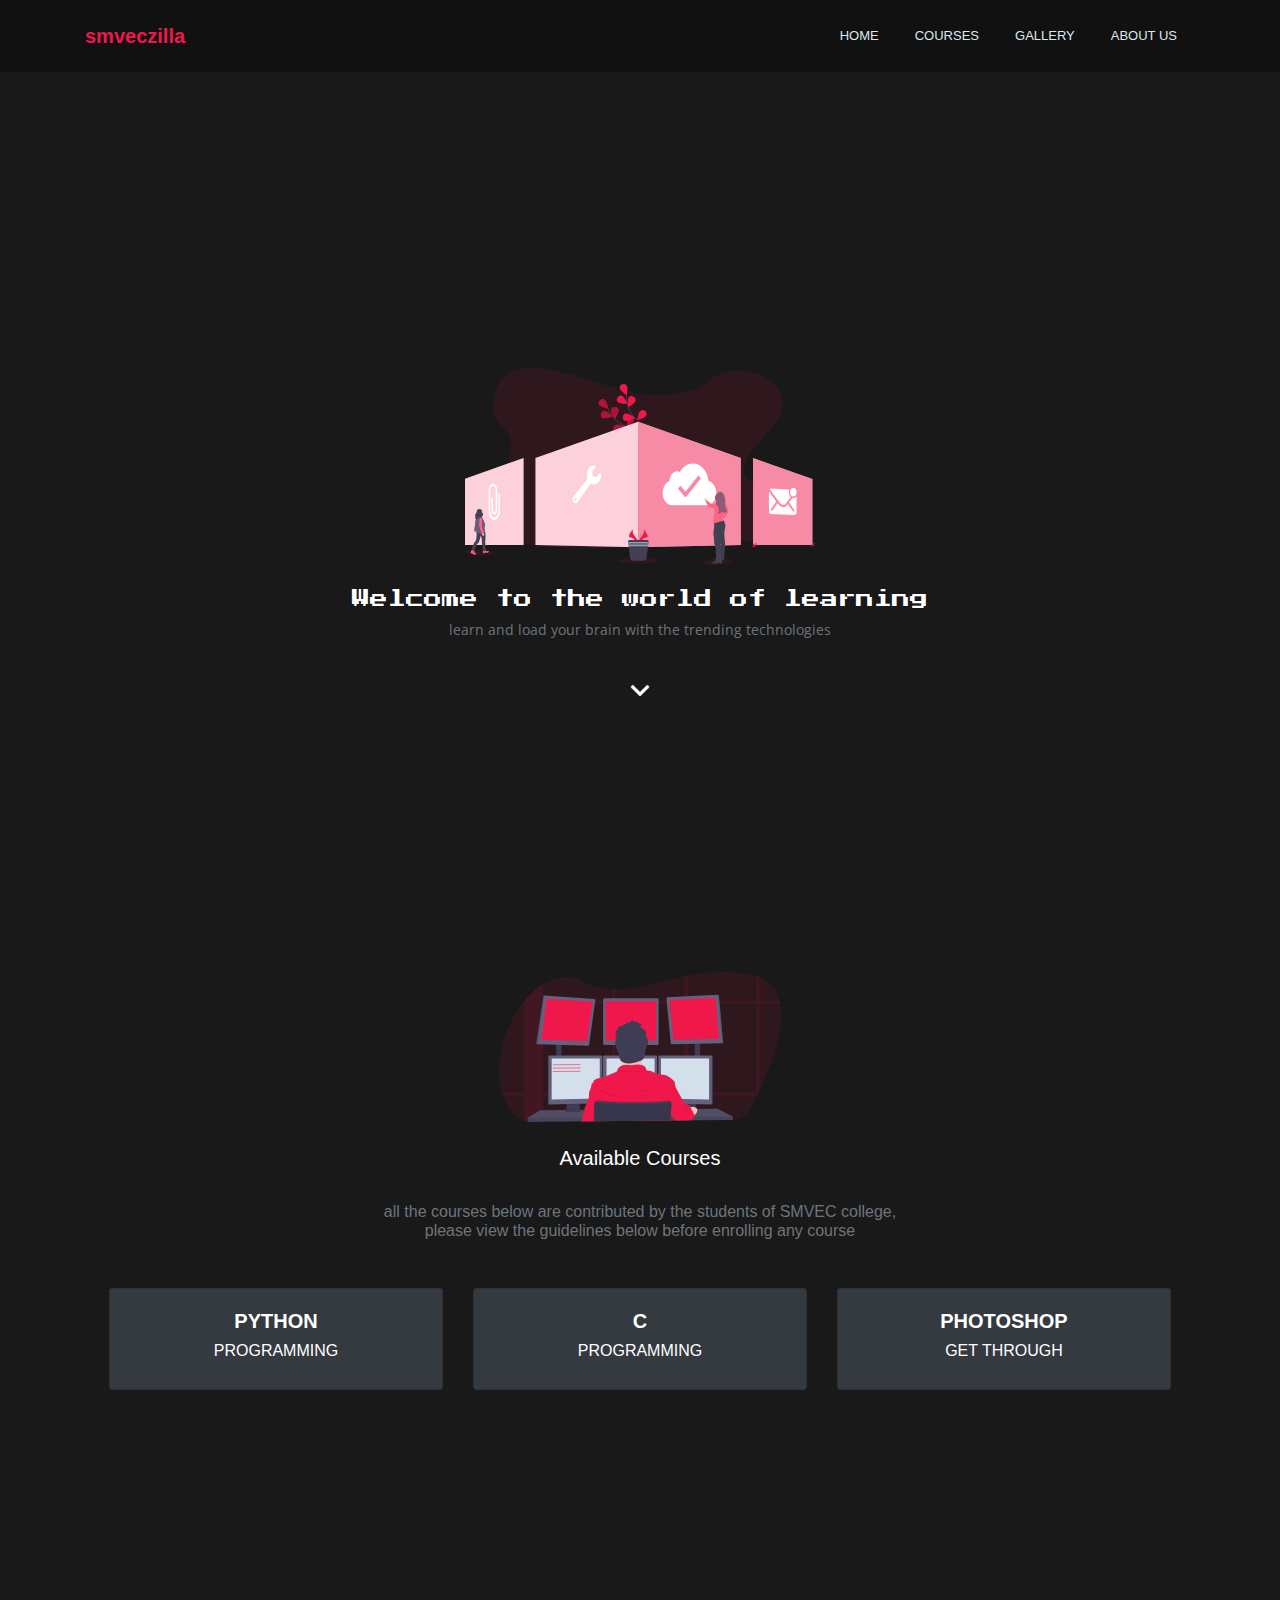
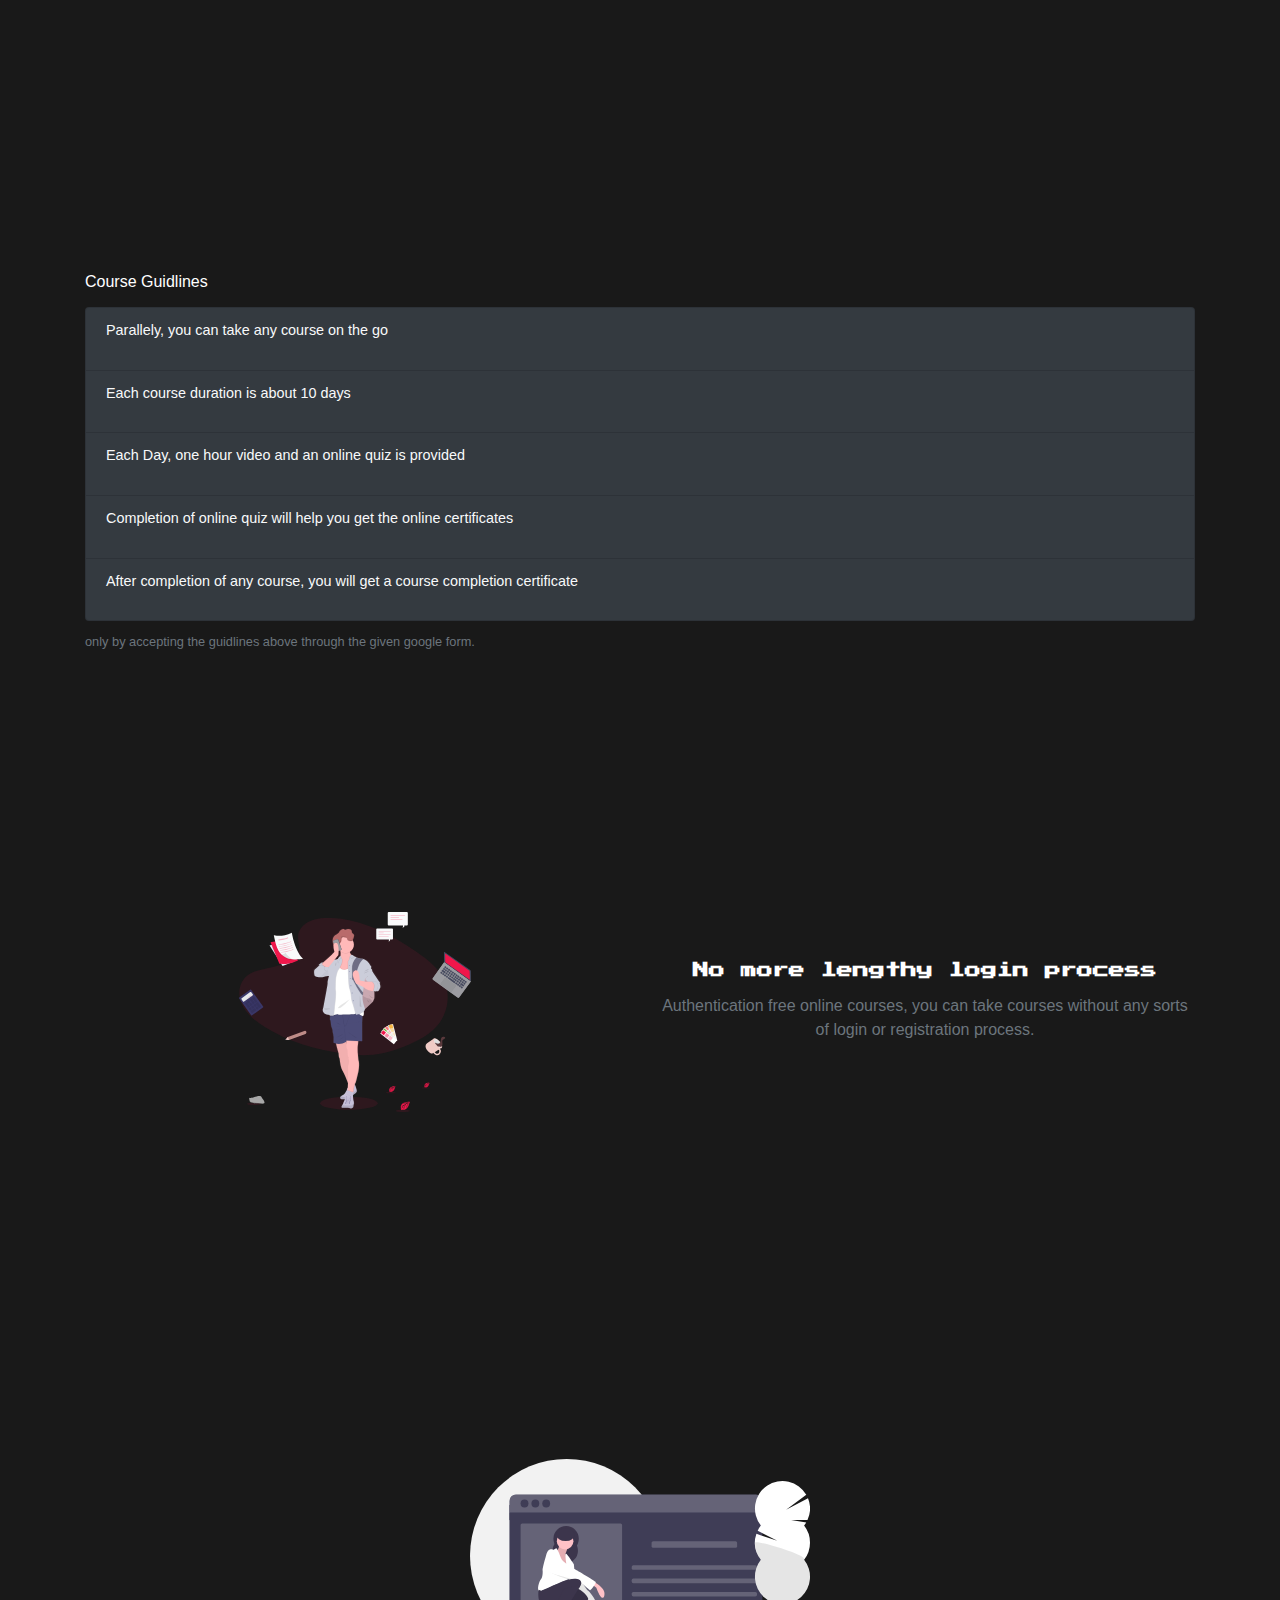
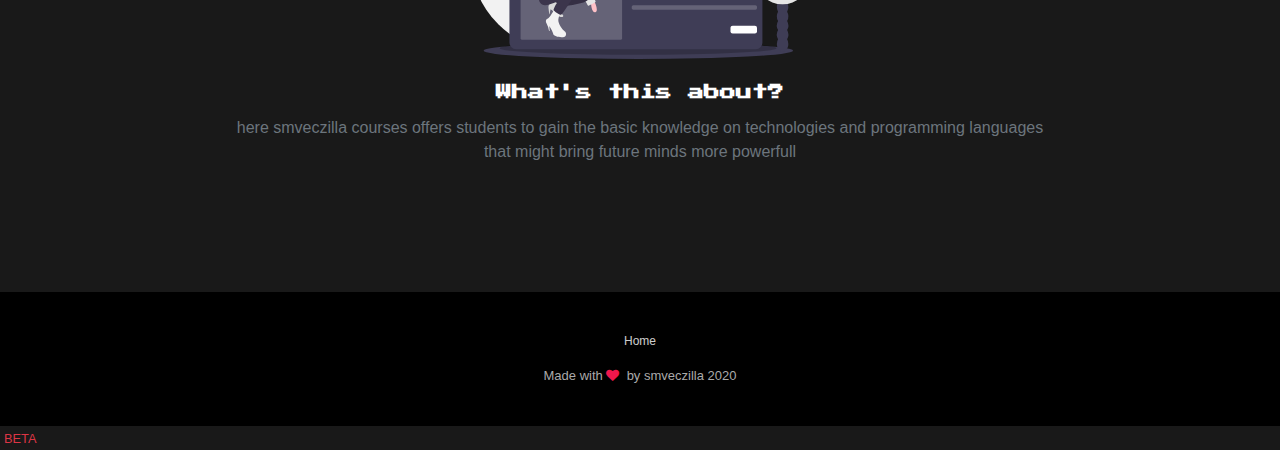
==== courses.html @ 58b52d7a "first commit" ====
<!DOCTYPE html>
<html style="background-color: #191919;color: #191919;">

<head>
    <meta charset="utf-8">
    <meta name="viewport" content="width=device-width, initial-scale=1.0, shrink-to-fit=no">
    <title>smveczilla - Courses | Department of Computer Science and Engineering</title>
    <link rel="icon" type="image/png" sizes="3300x2550" href="assets/img/zillalogo-01.png">
    <link href="https://fonts.googleapis.com/css2?family=Press+Start+2P&display=swap" rel="stylesheet">
    <link rel="stylesheet" href="assets/bootstrap/css/bootstrap.min.css">
    <link rel="stylesheet" href="https://fonts.googleapis.com/css?family=Baloo">
    <link rel="stylesheet" href="https://fonts.googleapis.com/css?family=Open+Sans">
    <link rel="stylesheet" href="assets/fonts/font-awesome.min.css">
    <link rel="stylesheet" href="assets/fonts/ionicons.min.css">
    <link rel="stylesheet" href="assets/css/Contact-Form-Clean.css">
    <link rel="stylesheet" href="assets/css/Footer-Basic.css">
    <link rel="stylesheet" href="assets/css/Footer-Clean.css">
    <link rel="stylesheet" href="assets/css/Highlight-Blue.css">
    <link rel="stylesheet" href="assets/css/Navigation-Clean.css">
    <link rel="stylesheet" href="assets/css/styles.css">
    <link rel="stylesheet" href="assets/css/Team-Grid.css">
</head>

<body style="background-color: #191919;color: #ffffff;">
    <nav class="navbar navbar-dark navbar-expand-md sticky-top navigation-clean" style="background-color: #111111;color: #191919;">
        <div class="container"><a class="navbar-brand" href="/" style="color: #f0174b;">smveczilla</a><button data-toggle="collapse" class="navbar-toggler text-white" data-target="#navcol-1" style="color: rgb(192,192,192);"><span class="sr-only" style="color: rgb(198,198,198);">Toggle navigation</span><span class="navbar-toggler-icon" style="color: rgb(184,184,184);"></span></button>
            <div
                class="collapse navbar-collapse" id="navcol-1">
                <ul class="nav navbar-nav ml-auto" style="font-size: 13px;">
                    <li class="nav-item" role="presentation"><a class="nav-link" href="/">HOME</a></li>
                    <li class="nav-item" role="presentation"><a class="nav-link" href="#courses">COURSES</a></li>
                    <li class="nav-item" role="presentation"><a class="nav-link" href="#">GALLERY</a></li>
                    <li class="nav-item" role="presentation"><a class="nav-link" href="#">ABOUT US</a></li>                    
                </ul>
        </div>
        </div>
    </nav>
    <div class="d-sm-flex justify-content-sm-center align-items-sm-center" style="height: 100vh;font-family: Baloo, cursive;">
        <div class="container mt-4 ">
            <div class="row ">
                <div class="col-md-12 text-center"><img src="assets/img/courseme.svg" style="width: 350px;">
                    <h1 class="text-center mt-4" style="font-family: 'Press Start 2P', cursive;font-size: 18px;">Welcome to the world of learning</h1>
                    <p class="text-center text-muted" style="font-family: 'Open Sans', sans-serif; font-size: 0.9em;">learn and load your brain with the trending technologies</p>
                </div>
                <div class="downArrow bounce mt-4 text-white">
                    <img width="20" height="20" src="[data-uri]">                    
                </div>
            </div>
        </div>
    </div>
    
        <div id="courses" style="height: 100vh" class="container text-center">
            <img src="assets/img/program.svg" height="150px"/>
            <p class="h5 font-weight-light p-4">Available Courses</p>  
            <p class="h6 font-weight-light text-muted">all the courses below are contributed by the students of SMVEC college,<br/> please view the guidelines below before enrolling any course</p> 
            <div class="row text-center mt-4 p-4">                                                                    
                    <div class="col-sm">                                             
                        <div class="card animated-button" onclick="openCourse('python')">
                            <div class="card-body">                                
                                <p class="h5 font-weight-bold">PYTHON</p> 
                                <p class="h6 font-weight-normal texs">PROGRAMMING</p> 
                                <p class="h5 font-weight-bold tex"></p>
                            </div>
                        </div>
                    </div>
                  <div class="col-sm">
                    <div class="card animated-button" onclick="openCourse('c')">
                        <div class="card-body">
                            <p class="h5 font-weight-bold">C</p>
                            <p class="h6 font-weight-normal texs">PROGRAMMING</p>   
                            <p class="h5 font-weight-bold tex"></p>                             
                        </div>
                    </div>
                  </div>
                  <div class="col-sm">
                    <div class="card animated-button" onclick="openCourse('photoshop')">
                        <div class="card-body">
                            <p class="h5 font-weight-bold">PHOTOSHOP</p>
                            <p class="h6 font-weight-normal texs">GET THROUGH</p>       
                            <p class="h5 font-weight-bold tex"></p>                         
                        </div>
                    </div>
                  </div>            
            </div>
        </div>

        <div id="guidelines" style="height: 70vh;" class="container">
            <div class="row">
                <div class="col">
                    
                        <p class="h6 font-weight-light">Course Guidlines</p>
                        <div class="list-group mt-3">
                            <div class="list-group-item bg-dark">
                                <p class="text-light" style="font-size: 0.9em;">Parallely, you can take any course on the go</p>
                            </div>
                            <div class="list-group-item bg-dark">
                                <p class="text-light" style="font-size: 0.9em;">Each course duration is about 10 days</p>
                            </div>
                            <div class="list-group-item bg-dark">
                                <p class="text-light" style="font-size: 0.9em;">Each Day, one hour video and an online quiz is provided</p>
                            </div>
                            <div class="list-group-item bg-dark">
                                <p class="text-light" style="font-size: 0.9em;">Completion of online quiz will help you get the online certificates</p>
                            </div>
                            <div class="list-group-item bg-dark">
                                <p class="text-light" style="font-size: 0.9em;">After completion of any course, you will get a course completion certificate</p>
                            </div>
                        </div>
                        <p class="text-muted mt-2"><small>only by accepting the guidlines above through the given google form.</small></p>
                        <!-- <div class="buttons mt-3"><a class="btn btn-secondary" role="button" href="courses.html" style="background-color: #f0174b;color: rgb(255,255,255);font-family: Baloo, cursive;border: none;">Accept Guidelines</a></div> -->
                   
                </div>
            </div>
        </div>

        <div id="end_credit" style="height: 50vh;" class="container">
            
                <div class="row">
                    <div class="col-md-6 text-center d-flex flex-column justify-content-center align-items-center" style="padding: 10px;">
                        <img src="assets/img/free.svg" height="200px"/>
                    </div>
                                <div class="col-md-6 text-center d-flex flex-column justify-content-center align-items-center" style="padding: 10px;">
                                    <p class="h6 font-weight-bold" style="font-family: 'Press Start 2P', cursive;">No more lengthy login process</p>
                                    <p class="text-muted" style="padding: 5px;">Authentication free online courses, you can take courses without any sorts of login or registration process.</p>                                                                    
                                </div>
                            </div>
                        
        </div>

        <div id="aboutud" style="height: 60vh;" class="container d-flex flex-column justify-content-center align-items-center">
            
            <div class="row">
                <div class="col-md-12 text-center" style="padding: 10px;">
                    <img src="assets/img/aboutme.svg" height="200px"/>
                    <p class="h6 font-weight-bold mt-4" style="font-family: 'Press Start 2P', cursive;">What's this about?</p>
                    <p class="text-muted" style="padding: 5px;">here smveczilla courses offers students to gain the basic knowledge on technologies and programming languages<br/> that might bring future minds more powerfull</p>                                                                    
                </div>
                            
            </div>
                    
    </div>

    <div class="footer-basic" style="background-color: #000000;color: #ffffff;">
        <footer>
            <ul class="list-inline" style="font-size: 12px;">
                <li class="list-inline-item"><a href="">Home</a></li>                
            </ul>
            <p class="copyright">Made with <i class="fa fa-heart" style="color: #f0174b;"></i>&nbsp; by smveczilla 2020</p>
        </footer>
    </div>
    <span id="beta" class="ml-1 small text-danger">BETA</span>
    <script src="assets/js/jquery.min.js"></script>
    <script src="assets/bootstrap/js/bootstrap.min.js"></script>
    <script src="assets/js/main.js"></script>
</body>
<script>
    function openCourse(course_name) {
        window.location.href =`/learn.html?course=${course_name}`;
    }
</script>
</html>
---- assets/css/Contact-Form-Clean.css ----
.contact-clean {
  background: #f1f7fc;
  padding: 80px 0;
}

@media (max-width:767px) {
  .contact-clean {
    padding: 20px 0;
  }
}

.contact-clean form {
  max-width: 480px;
  width: 90%;
  margin: 0 auto;
  background-color: #ffffff;
  padding: 40px;
  border-radius: 4px;
  color: #505e6c;
  box-shadow: 1px 1px 5px rgba(0,0,0,0.1);
}

@media (max-width:767px) {
  .contact-clean form {
    padding: 30px;
  }
}

.contact-clean h2 {
  margin-top: 5px;
  font-weight: bold;
  font-size: 28px;
  margin-bottom: 36px;
  color: inherit;
}

.contact-clean .form-group:last-child {
  margin-bottom: 5px;
}

.contact-clean form .form-control {
  background: #fff;
  border-radius: 2px;
  box-shadow: 1px 1px 1px rgba(0,0,0,0.05);
  outline: none;
  color: inherit;
  padding-left: 12px;
  height: 42px;
}

.contact-clean form .form-control:focus {
  border: 1px solid #b2b2b2;
}

.contact-clean form textarea.form-control {
  min-height: 100px;
  max-height: 260px;
  padding-top: 10px;
  resize: vertical;
}

.contact-clean form .btn {
  padding: 16px 32px;
  border: none;
  background: none;
  box-shadow: none;
  text-shadow: none;
  opacity: 0.9;
  text-transform: uppercase;
  font-weight: bold;
  font-size: 13px;
  letter-spacing: 0.4px;
  line-height: 1;
  outline: none !important;
}

.contact-clean form .btn:hover {
  opacity: 1;
}

.contact-clean form .btn:active {
  transform: translateY(1px);
}

.contact-clean form .btn-primary {
  background-color: #055ada !important;
  margin-top: 15px;
  color: #fff;
}
---- assets/css/Footer-Basic.css ----
.footer-basic {
  padding: 40px 0;
  background-color: #ffffff;
  color: #4b4c4d;
}

.footer-basic ul {
  padding: 0;
  list-style: none;
  text-align: center;
  font-size: 18px;
  line-height: 1.6;
  margin-bottom: 0;
}

.footer-basic li {
  padding: 0 10px;
}

.footer-basic ul a {
  color: inherit;
  text-decoration: none;
  opacity: 0.8;
}

.footer-basic ul a:hover {
  opacity: 1;
}

.footer-basic .social {
  text-align: center;
  padding-bottom: 25px;
}

.footer-basic .social > a {
  font-size: 24px;
  width: 40px;
  height: 40px;
  line-height: 40px;
  display: inline-block;
  text-align: center;
  border-radius: 50%;
  border: 1px solid #ccc;
  margin: 0 8px;
  color: inherit;
  opacity: 0.75;
}

.footer-basic .social > a:hover {
  opacity: 0.9;
}

.footer-basic .copyright {
  margin-top: 15px;
  text-align: center;
  font-size: 13px;
  color: #aaa;
  margin-bottom: 0;
}
---- assets/css/Footer-Clean.css ----
.footer-clean {
  padding: 50px 0;
  background-color: #fff;
  color: #4b4c4d;
}

.footer-clean h3 {
  margin-top: 0;
  margin-bottom: 12px;
  font-weight: bold;
  font-size: 16px;
}

.footer-clean ul {
  padding: 0;
  list-style: none;
  line-height: 1.6;
  font-size: 14px;
  margin-bottom: 0;
}

.footer-clean ul a {
  color: inherit;
  text-decoration: none;
  opacity: 0.8;
}

.footer-clean ul a:hover {
  opacity: 1;
}

.footer-clean .item.social {
  text-align: right;
}

@media (max-width:767px) {
  .footer-clean .item {
    text-align: center;
    padding-bottom: 20px;
  }
}

@media (max-width: 768px) {
  .footer-clean .item.social {
    text-align: center;
  }
}

.footer-clean .item.social > a {
  font-size: 24px;
  width: 40px;
  height: 40px;
  line-height: 40px;
  display: inline-block;
  text-align: center;
  border-radius: 50%;
  border: 1px solid #ccc;
  margin-left: 10px;
  margin-top: 22px;
  color: inherit;
  opacity: 0.75;
}

.footer-clean .item.social > a:hover {
  opacity: 0.9;
}

@media (max-width:991px) {
  .footer-clean .item.social > a {
    margin-top: 40px;
  }
}

@media (max-width:767px) {
  .footer-clean .item.social > a {
    margin-top: 10px;
  }
}

.footer-clean .copyright {
  margin-top: 14px;
  margin-bottom: 0;
  font-size: 13px;
  opacity: 0.6;
}
---- assets/css/Highlight-Blue.css ----
.highlight-blue {
  color: #fff;
  background-color: #1e6add;
  padding: 50px 0;
}

.highlight-blue p {
  color: #c4d5ef;
  line-height: 1.5;
}

.highlight-blue h2 {
  font-weight: normal;
  margin-bottom: 25px;
  line-height: 1.5;
  padding-top: 0;
  margin-top: 0;
  color: inherit;
}

.highlight-blue .intro {
  font-size: 16px;
  max-width: 500px;
  margin: 0 auto 25px;
}

.highlight-blue .buttons {
  text-align: center;
}

.highlight-blue .buttons .btn {
  padding: 16px 32px;
  margin: 6px;
  border: none;
  background: none;
  box-shadow: none;
  text-shadow: none;
  opacity: 0.9;
  text-transform: uppercase;
  font-weight: bold;
  font-size: 13px;
  letter-spacing: 0.4px;
  line-height: 1;
}

.buttons {
  opacity: 0.9;
}
.buttons:hover {
  opacity: 1;
}

.highlight-blue .buttons .btn:hover {
  opacity: 1;
}

.highlight-blue .buttons .btn:active {
  transform: translateY(1px);
}

.highlight-blue .buttons .btn-primary, .highlight-blue .buttons .btn-primary:active {
  border: 2px solid rgba(255,255,255,0.7);
  border-radius: 6px;
  color: #ebeff1;
  box-shadow: none;
  text-shadow: none;
  padding: 14px 24px;
  background: transparent;
  transition: background-color 0.25s;
}

.contact-badge:hover{
  background-color: #0ac749;
  cursor: pointer;
}

.downArrow{
  width: 100%;
  display: flex;
  justify-content: center;
}
.bounce {
	-moz-animation: bounce 3s infinite;
	-webkit-animation: bounce 3s infinite;
	animation: bounce 3s infinite;
}
@-moz-keyframes bounce {
  0%, 20%, 50%, 80%, 100% {
    -moz-transform: translateY(0);
    transform: translateY(0);
  }
  40% {
    -moz-transform: translateY(-30px);
    transform: translateY(-30px);
  }
  60% {
    -moz-transform: translateY(-15px);
    transform: translateY(-15px);
  }
}
@-webkit-keyframes bounce {
  0%, 20%, 50%, 80%, 100% {
    -webkit-transform: translateY(0);
    transform: translateY(0);
  }
  40% {
    -webkit-transform: translateY(-30px);
    transform: translateY(-30px);
  }
  60% {
    -webkit-transform: translateY(-15px);
    transform: translateY(-15px);
  }
}
@keyframes bounce {
  0%, 20%, 50%, 80%, 100% {
    -moz-transform: translateY(0);
    -ms-transform: translateY(0);
    -webkit-transform: translateY(0);
    transform: translateY(0);
  }
  40% {
    -moz-transform: translateY(-30px);
    -ms-transform: translateY(-30px);
    -webkit-transform: translateY(-30px);
    transform: translateY(-30px);
  }
  60% {
    -moz-transform: translateY(-15px);
    -ms-transform: translateY(-15px);
    -webkit-transform: translateY(-15px);
    transform: translateY(-15px);
  }
}

.demo {
  font-family: 'Raleway', sans-serif;
	color:#fff;
    display: block;
    margin: 0 auto;
    padding: 15px 0;
    text-align: center;
}

.animated-button {
  background-color: #343a40;
  transition: 1s;
  cursor: pointer;
}


.animated-button:hover {
  transform: scale(0.9);
  background-color: #f0174b;
}

.animated-button:hover .tex:after{
  content: 'TAKE COURSE';  
}

.animated-button:hover .texs {
  display: none;
}

.youtube {
  transition: 1s;
}

.youtube:hover {
  transform: scale(0.9);

}
.animation-bg {
  
}

.bg-animate1 {
  position: absolute;  
  top: 60%;
  right: 20%;
  z-index: 5;
  offset-path: path('M49.5,46.5L0,0C0,0,48,31.5,49.5,46.5z');
  offset-distance: 0;
  animation: move 5s infinite alternate;
}

.bg-animate2 {
  position: absolute;  
  top: 70%;
  left: 10%;
  z-index: 5;
  offset-path: path('M49.5,46.5L0,0C0,0,48,31.5,49.5,46.5z');
  offset-distance: 0;
  animation: move 10s ease-in-out infinite alternate;
}





.bg-animate {
  position: absolute;  
  top: 35%;
  left: 15%;
  z-index: 5;
  offset-path: path('M0.7,20.9c0,0,11.3-26,32.7-19.3S36,30.9,0.7,20.9z');
  offset-distance: 0;
  animation: move 4s infinite;
}

.bg-animate3 {
  position: absolute;  
  top: 80%;
  right: 5%;
  z-index: 5;
  offset-path: path('M0.7,20.9c0,0,11.3-26,32.7-19.3S36,30.9,0.7,20.9z');
  offset-distance: 0;
  animation: move 4s infinite alternate-reverse;
}

@keyframes move {
  0% {
      offset-distance: 0%;
  }
  100% {
  offset-distance: 100%;
  }
}
---- assets/css/Navigation-Clean.css ----
.navigation-clean {
  background: #fff;
  padding-top: .75rem;
  padding-bottom: .75rem;
  color: #333;
  border-radius: 0;
  box-shadow: none;
  border: none;
  margin-bottom: 0;
}

@media (min-width:768px) {
  .navigation-clean {
    padding-top: 1rem;
    padding-bottom: 1rem;
  }
}

.navigation-clean .navbar-brand {
  font-weight: bold;
  color: inherit;
}

.navigation-clean .navbar-brand:hover {
  color: #222;
}

.navigation-clean.navbar-dark .navbar-brand:hover {
  color: #f0f0f0;
}

.navigation-clean .navbar-brand img {
  height: 100%;
  display: inline-block;
  margin-right: 10px;
  width: auto;
}

.navigation-clean .navbar-toggler {
  border-color: #ddd;
}

.navigation-clean .navbar-toggler:hover, .navigation-clean .navbar-toggler:focus {
  background: none;
}

.navigation-clean.navbar-dark .navbar-toggler {
  border-color: #555;
}

.navigation-clean .navbar-toggler {
  color: #888;
}

.navigation-clean.navbar-dark .navbar-toggler {
  color: #eee;
}

.navigation-clean .navbar-collapse, .navigation-clean .form-inline {
  border-top-color: #ddd;
}

.navigation-clean.navbar-dark .navbar-collapse, .navigation-clean.navbar-dark .form-inline {
  border-top-color: #333;
}

.navigation-clean .navbar-nav > .active > a, .navigation-clean .navbar-nav > .show > a {
  background: none;
  box-shadow: none;
}

.navigation-clean.navbar-light .navbar-nav .nav-link.active, .navigation-clean.navbar-light .navbar-nav .nav-link.active:focus, .navigation-clean.navbar-light .navbar-nav .nav-link.active:hover {
  color: #8f8f8f;
  box-shadow: none;
  background: none;
  pointer-events: none;
}

.navigation-clean.navbar .navbar-nav .nav-link {
  padding-left: 18px;
  padding-right: 18px;
}

.navigation-clean.navbar-light .navbar-nav .nav-link {
  color: #465765;
}

.navigation-clean.navbar-light .navbar-nav .nav-link:focus, .navigation-clean.navbar-light .navbar-nav .nav-link:hover {
  color: #37434d !important;
  background-color: transparent;
}

.navigation-clean .navbar-nav > li > .dropdown-menu {
  margin-top: -5px;
  box-shadow: none;
  background-color: #fff;
  border-radius: 2px;
}

@media (min-width:768px) {
  .navigation-clean .navbar-nav .show .dropdown-menu {
    box-shadow: 0 4px 8px rgba(0,0,0,.1);
  }
}

@media (max-width:767px) {
  .navigation-clean .navbar-nav .show .dropdown-menu .dropdown-item {
    color: #37434d;
    padding-top: .8rem;
    padding-bottom: .8rem;
    line-height: 1;
  }
}

.navigation-clean .dropdown-menu .dropdown-item:focus, .navigation-clean .dropdown-menu .dropdown-item {
  line-height: 2;
  color: #37434d;
}

.navigation-clean .dropdown-menu .dropdown-item:focus, .navigation-clean .dropdown-menu .dropdown-item:hover {
  background: #eee;
  color: inherit;
}

.navigation-clean.navbar-dark {
  background-color: #1f2021;
  color: #fff;
}

.navigation-clean.navbar-dark .navbar-nav a.active, .navigation-clean.navbar-dark .navbar-nav a.active:focus, .navigation-clean.navbar-dark .navbar-nav a.active:hover {
  color: #8f8f8f;
  box-shadow: none;
  background: none;
  pointer-events: none;
}

.navigation-clean.navbar-dark .navbar-nav .nav-link {
  color: #dfe8ee;
}

.navigation-clean.navbar-dark .navbar-nav .nav-link:focus, .navigation-clean.navbar-dark .navbar-nav .nav-link:hover {
  color: #fff;
  background-color: transparent;
}

.navigation-clean.navbar-dark .navbar-nav > li > .dropdown-menu {
  background-color: #1f2021;
}

.navigation-clean.navbar-dark .dropdown-menu .dropdown-item:focus, .navigation-clean.navbar-dark .dropdown-menu .dropdown-item {
  color: #f2f5f8;
}

.navigation-clean.navbar-dark .dropdown-menu .dropdown-item:focus, .navigation-clean.navbar-dark .dropdown-menu .dropdown-item:hover {
  background: #363739;
}

@media (max-width:767px) {
  .navigation-clean.navbar-dark .navbar-nav .show .dropdown-menu .dropdown-item {
    color: #fff;
  }
}
---- assets/css/Team-Grid.css ----
.team-grid {
  color: #313437;
  background-color: #fff;
}

.team-grid p {
  color: #7d8285;
}

.team-grid h2 {
  font-weight: bold;
  margin-bottom: 40px;
  padding-top: 40px;
  color: inherit;
}

@media (max-width:767px) {
  .team-grid h2 {
    margin-bottom: 25px;
    padding-top: 25px;
    font-size: 24px;
  }
}

.team-grid .intro {
  font-size: 16px;
  max-width: 500px;
  margin: 0 auto;
}

.team-grid .intro p {
  margin-bottom: 0;
}

.team-grid .people {
  padding: 50px 0;
}

.team-grid .item {
  margin-bottom: 30px;
}

.team-grid .item .box {
  text-align: center;
  background-repeat: no-repeat;
  background-size: cover;
  background-position: center;
  height: 280px;
  position: relative;
  overflow: hidden;
}

.team-grid .item .cover {
  position: absolute;
  top: 0;
  left: 0;
  width: 100%;
  height: 100%;
  background-color: rgba(31,148,255,0.75);
  transition: opacity 0.15s ease-in;
  opacity: 0;
  padding-top: 80px;
  color: #fff;
  text-shadow: 1px 1px 1px rgba(0,0,0,0.15);
}

.team-grid .item:hover .cover {
  opacity: 1;
}

.team-grid .item .name {
  font-weight: bold;
  margin-bottom: 8px;
}

.team-grid .item .title {
  text-transform: uppercase;
  font-weight: bold;
  color: #bbd8fb;
  letter-spacing: 2px;
  font-size: 13px;
  margin-bottom: 20px;
}

.team-grid .social {
  font-size: 18px;
}

.team-grid .social a {
  color: inherit;
  margin: 0 10px;
  display: inline-block;
  opacity: 0.7;
}

.team-grid .social a:hover {
  opacity: 1;
}
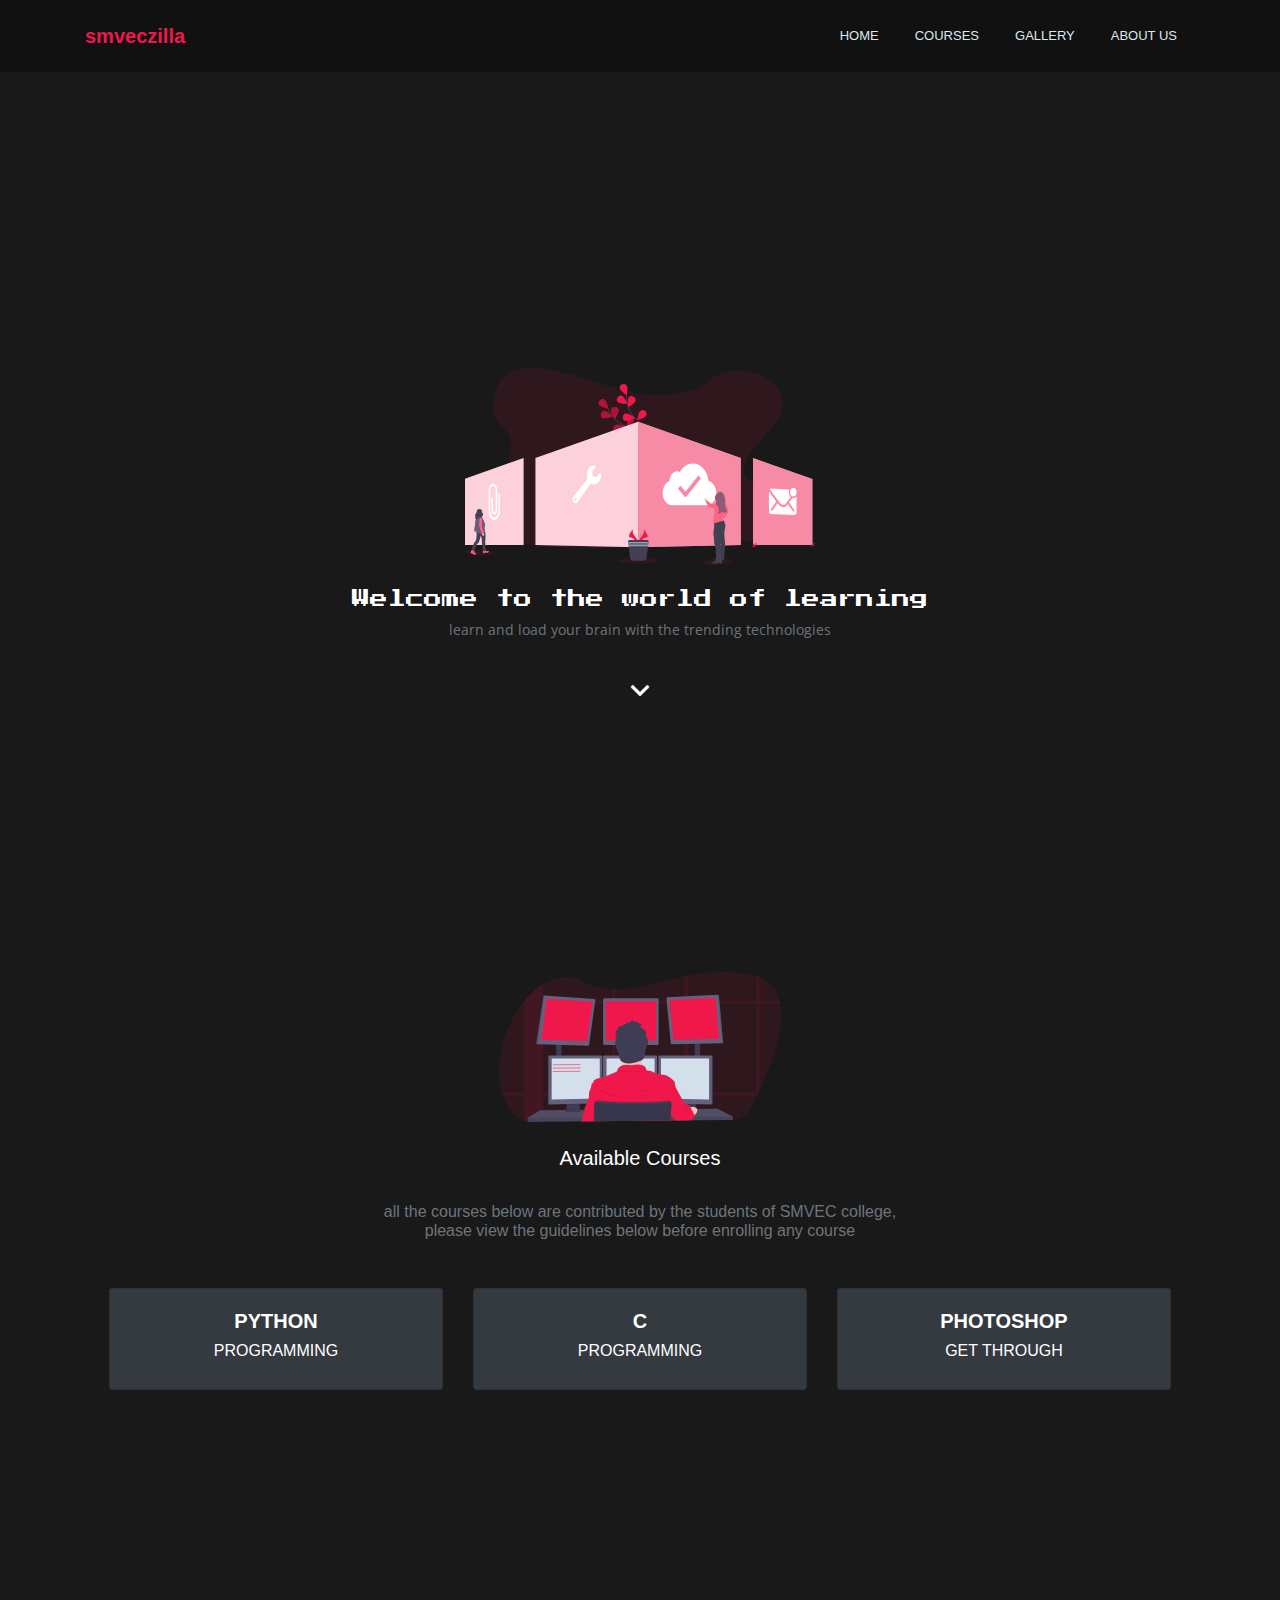
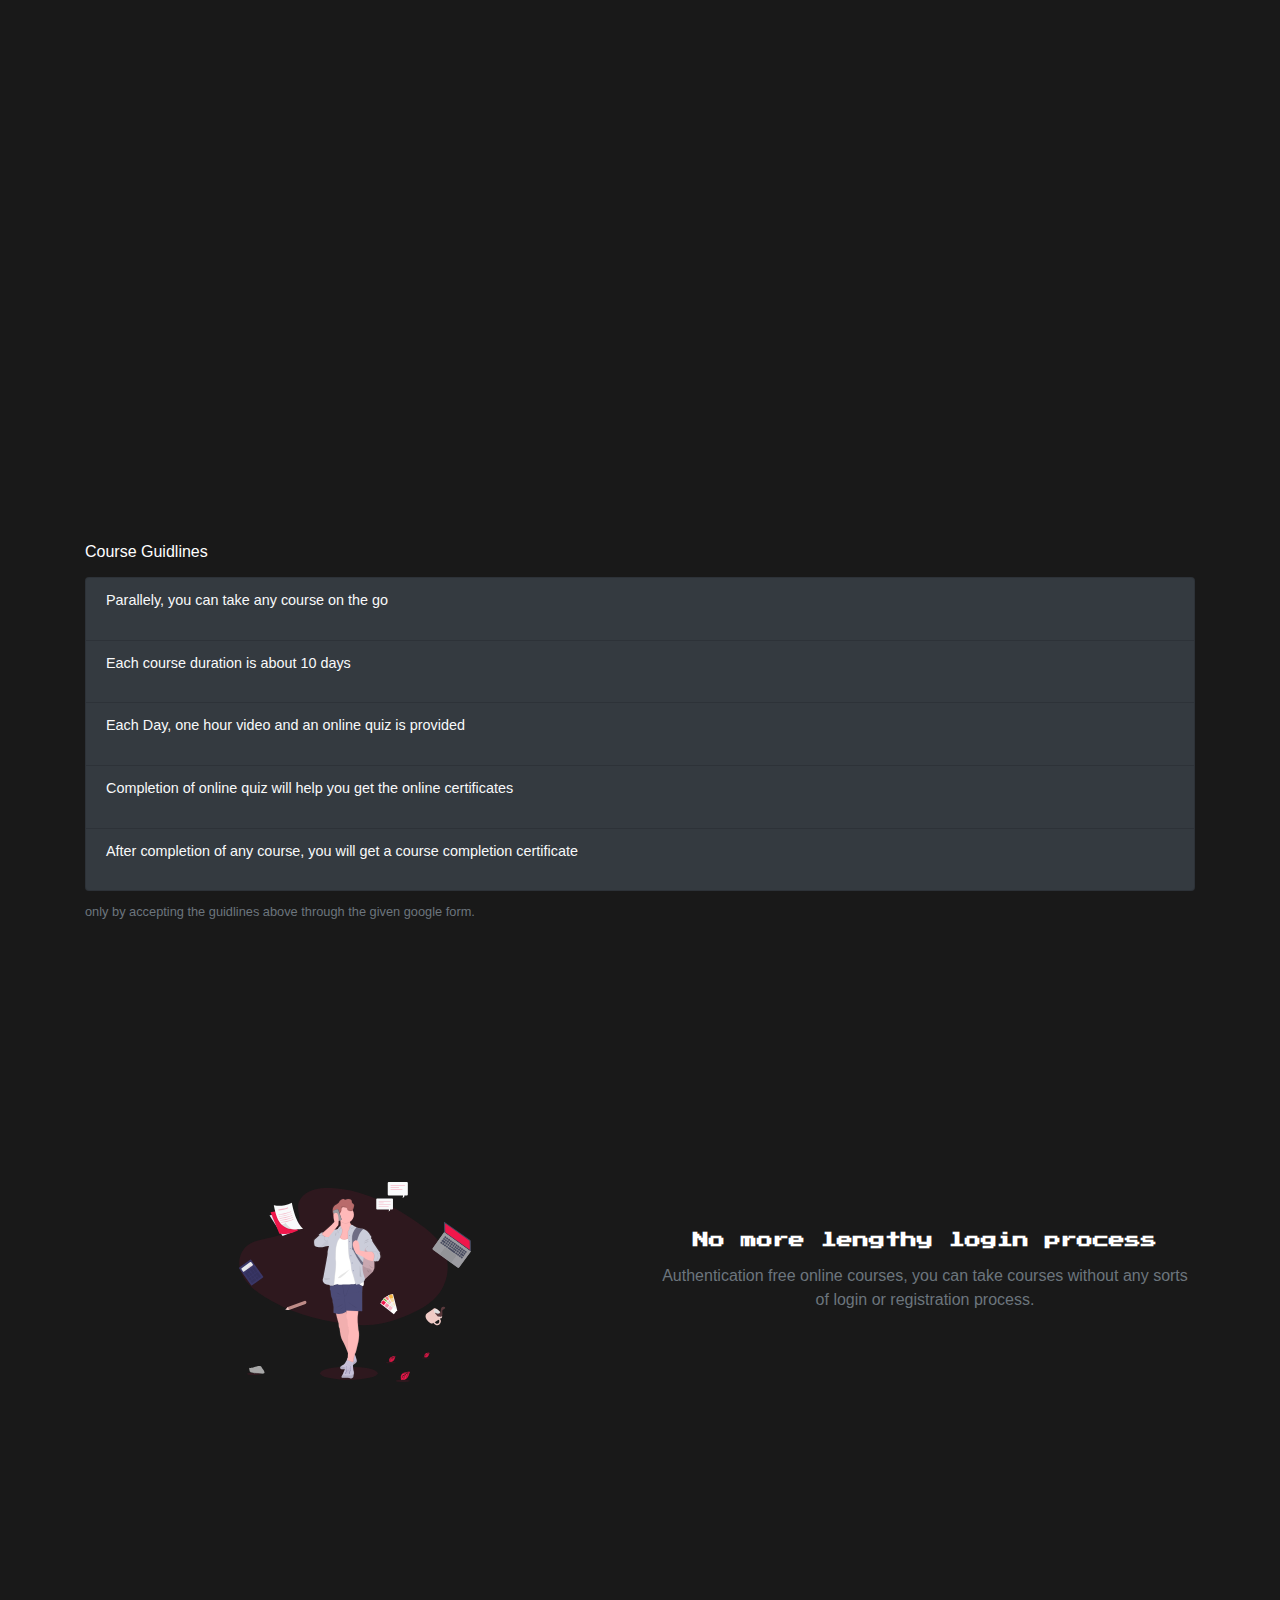
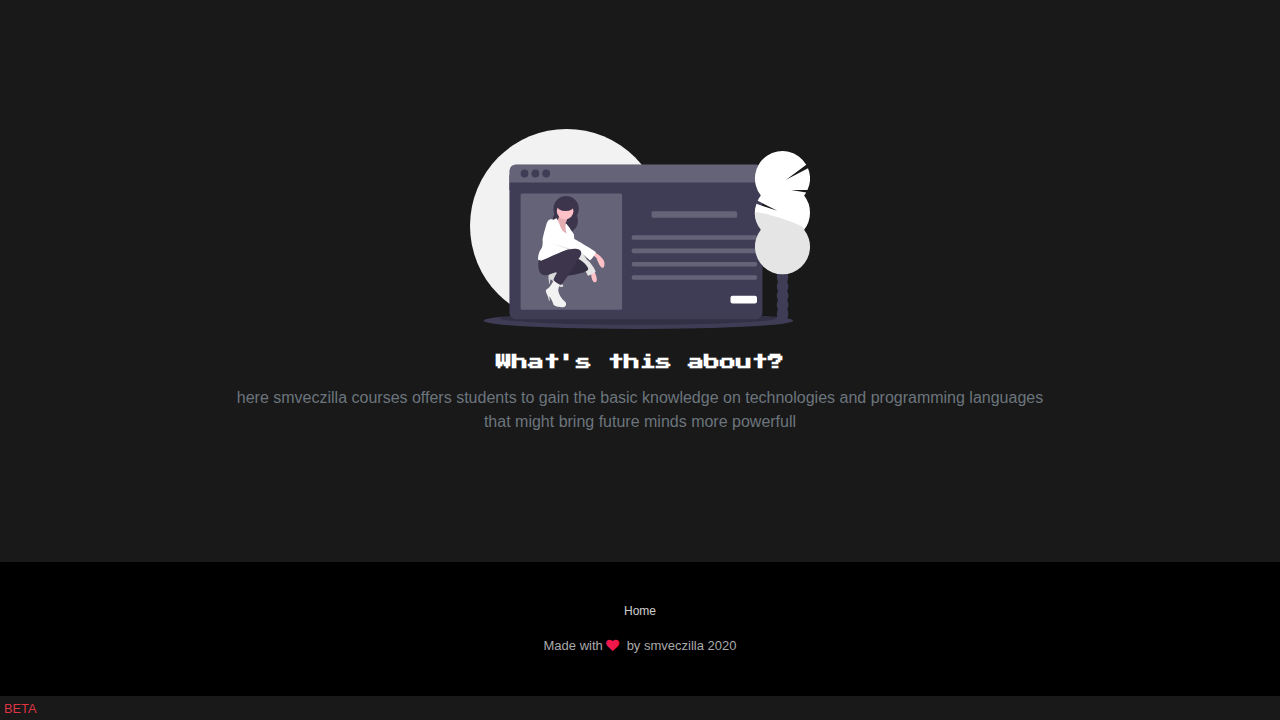
==== commit 37af05db: "major fixs" ====
--- a/courses.html
+++ b/courses.html
@@ -28,7 +28,7 @@
                 class="collapse navbar-collapse" id="navcol-1">
                 <ul class="nav navbar-nav ml-auto" style="font-size: 13px;">
                     <li class="nav-item" role="presentation"><a class="nav-link" href="/">HOME</a></li>
-                    <li class="nav-item" role="presentation"><a class="nav-link" href="#courses">COURSES</a></li>
+                    <li class="nav-item" role="presentation"><a class="nav-link" href="/#courses">COURSES</a></li>
                     <li class="nav-item" role="presentation"><a class="nav-link" href="#">GALLERY</a></li>
                     <li class="nav-item" role="presentation"><a class="nav-link" href="#">ABOUT US</a></li>                    
                 </ul>
@@ -49,7 +49,7 @@
         </div>
     </div>
     
-        <div id="courses" style="height: 100vh" class="container text-center">
+        <div id="courses" style="height: 130vh" class="container text-center">
             <img src="assets/img/program.svg" height="150px"/>
             <p class="h5 font-weight-light p-4">Available Courses</p>  
             <p class="h6 font-weight-light text-muted">all the courses below are contributed by the students of SMVEC college,<br/> please view the guidelines below before enrolling any course</p> 
@@ -155,7 +155,7 @@
 </body>
 <script>
     function openCourse(course_name) {
-        window.location.href =`/learn.html?course=${course_name}`;
+        window.location.href =`learn.html?course=${course_name}`;
     }
 </script>
 </html>--- a/assets/css/Highlight-Blue.css
+++ b/assets/css/Highlight-Blue.css
@@ -196,7 +196,29 @@
 
 
 
-
+@media only screen and (max-width: 600px) {
+ .bg-animate {
+  position: absolute;  
+  top: 35%;
+  left: 5%;
+  opacity: 0;
+ }
+ .bg-animate1 {
+  position: absolute;  
+  top: 0%;
+  right: 20%;
+ }
+ .bg-animate2{
+  position: absolute;  
+  top: 90%;
+  left: 10%;
+ }
+ .bg-animate3{
+  position: absolute;  
+  top: 90%;
+  right: 5%;
+ }
+}
 
 .bg-animate {
   position: absolute;  
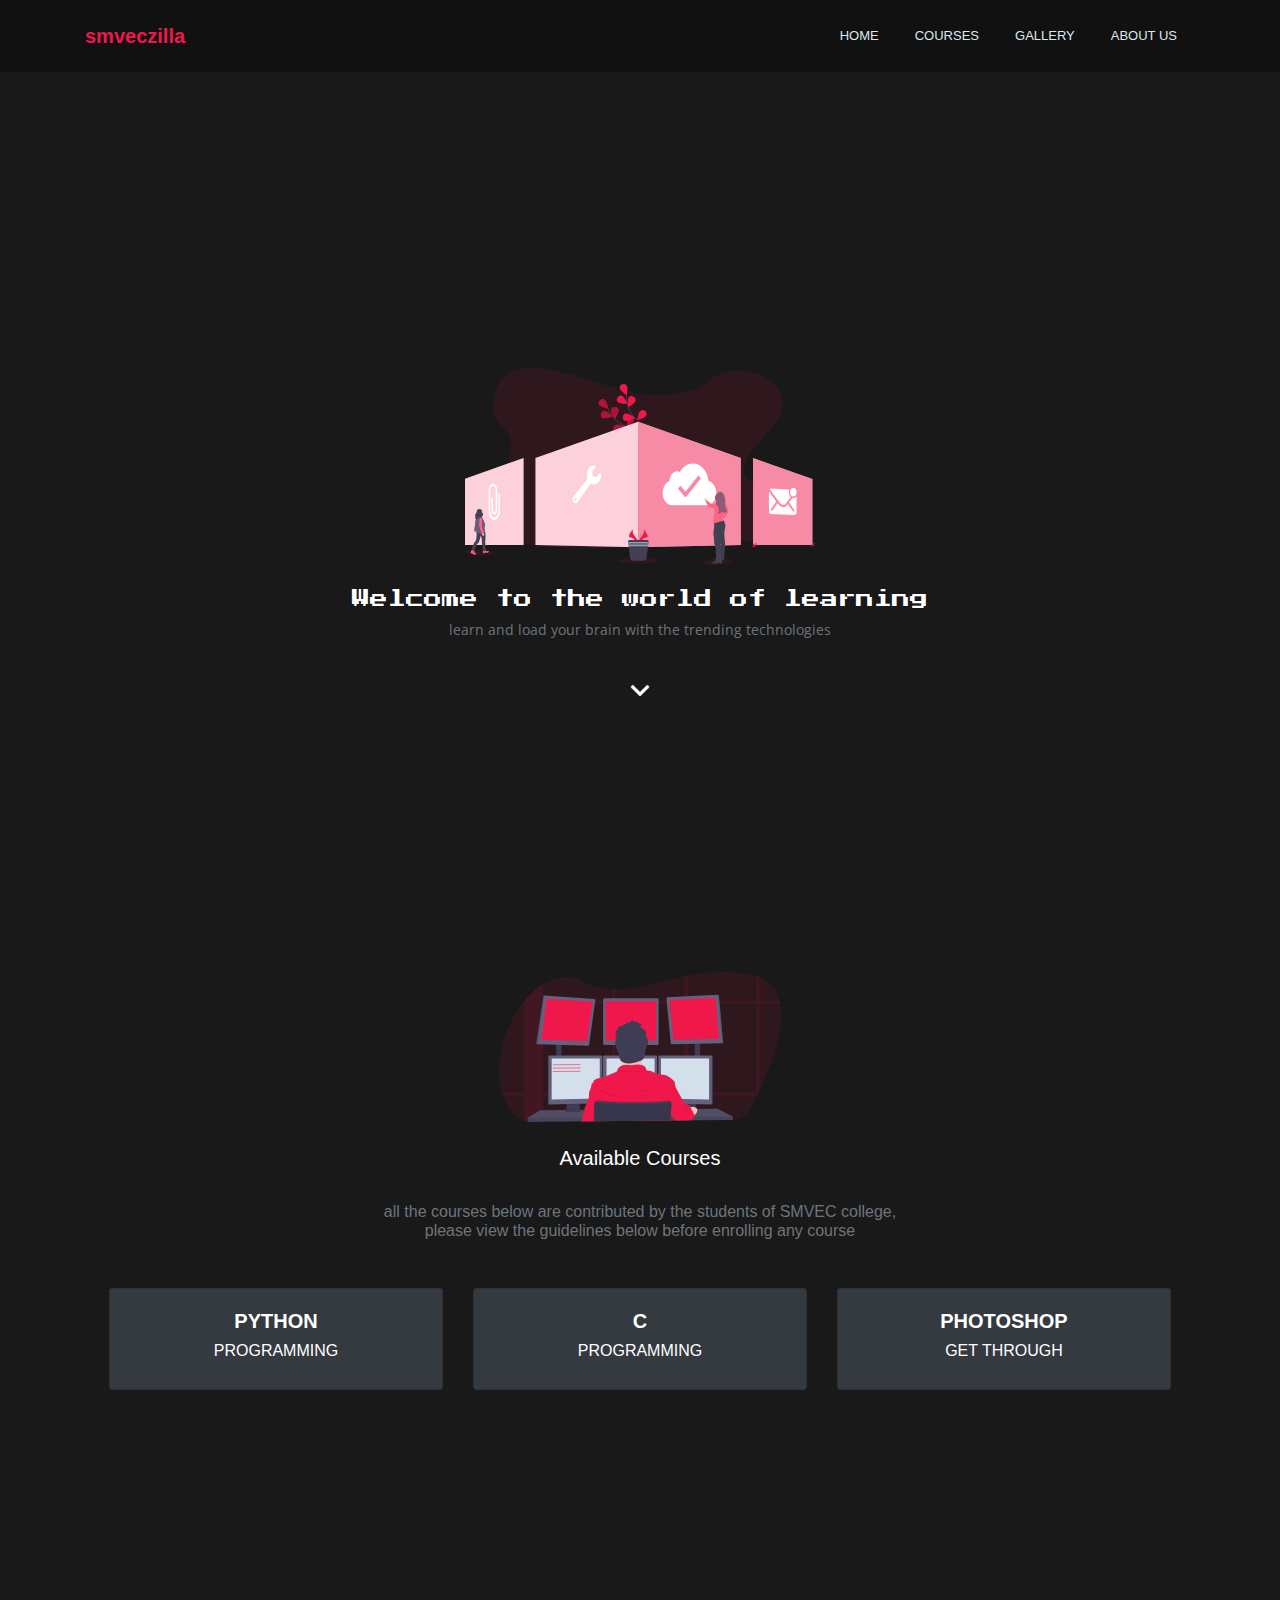
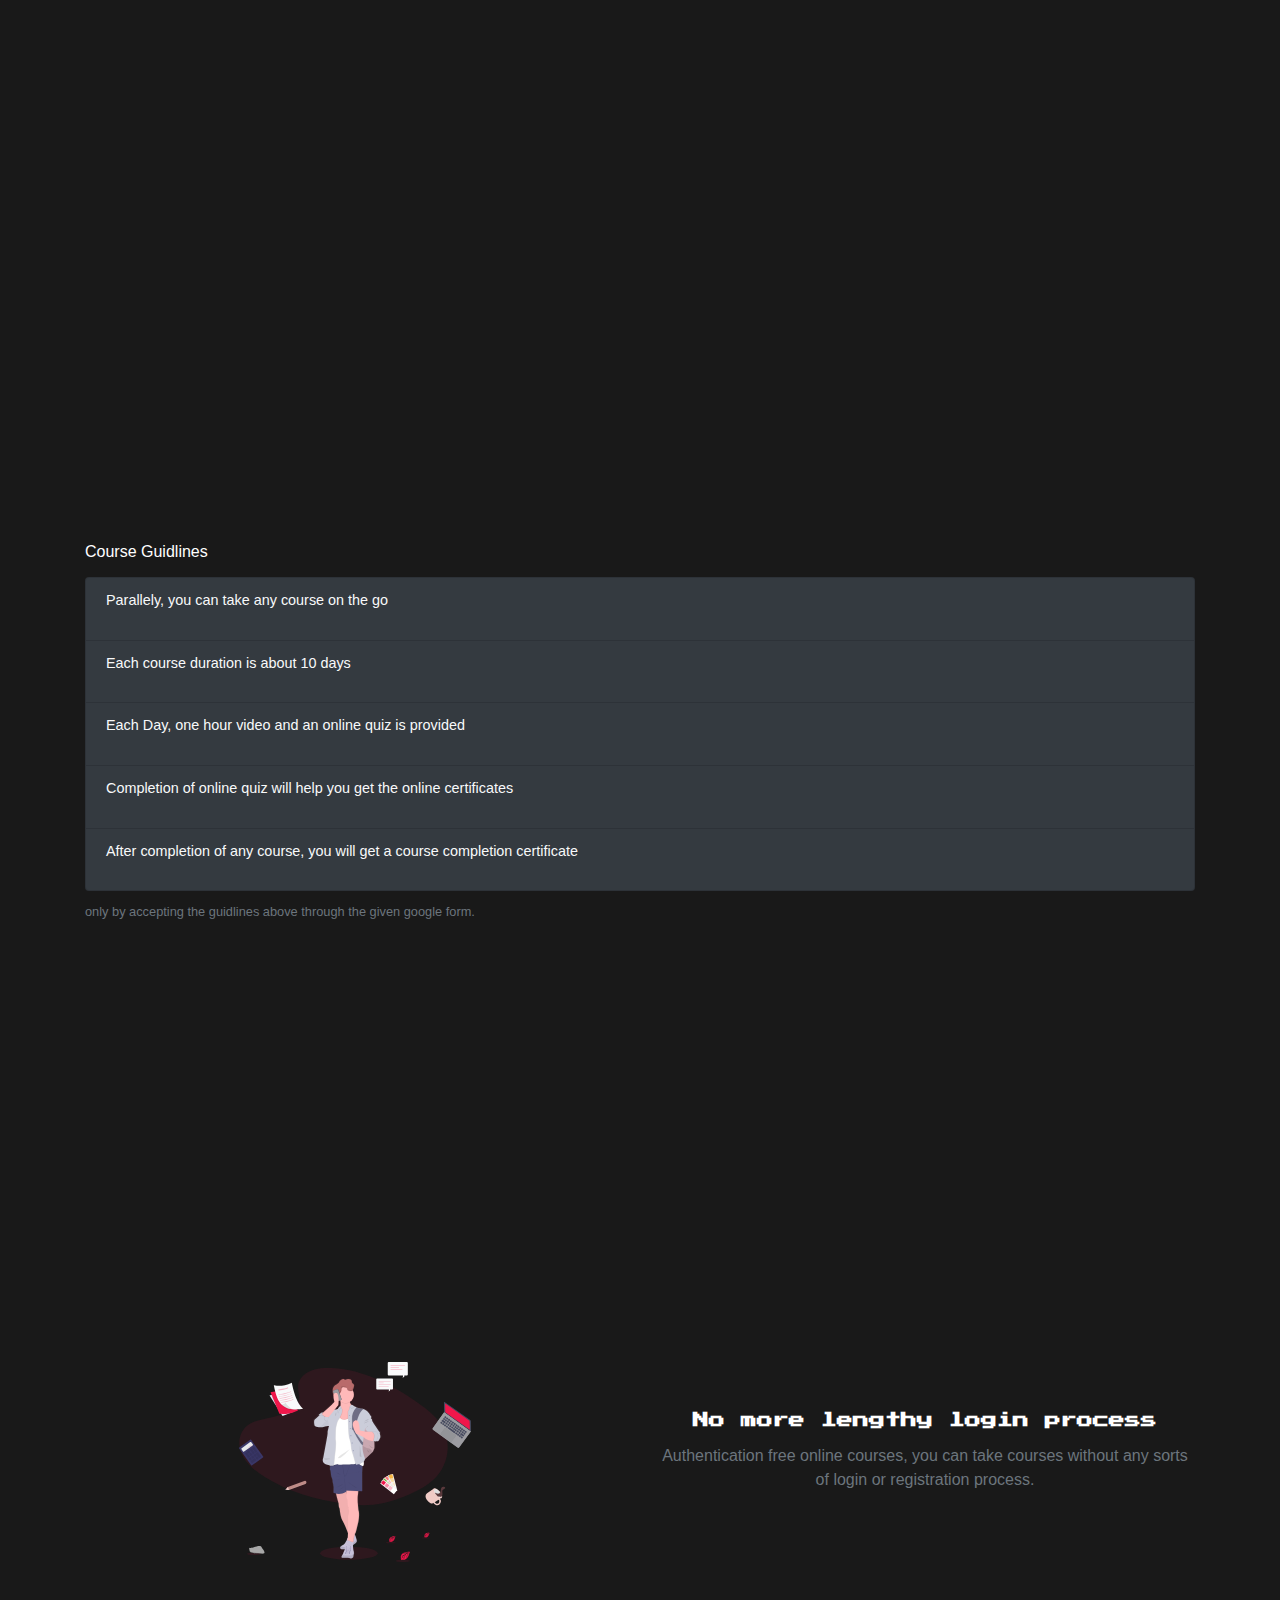
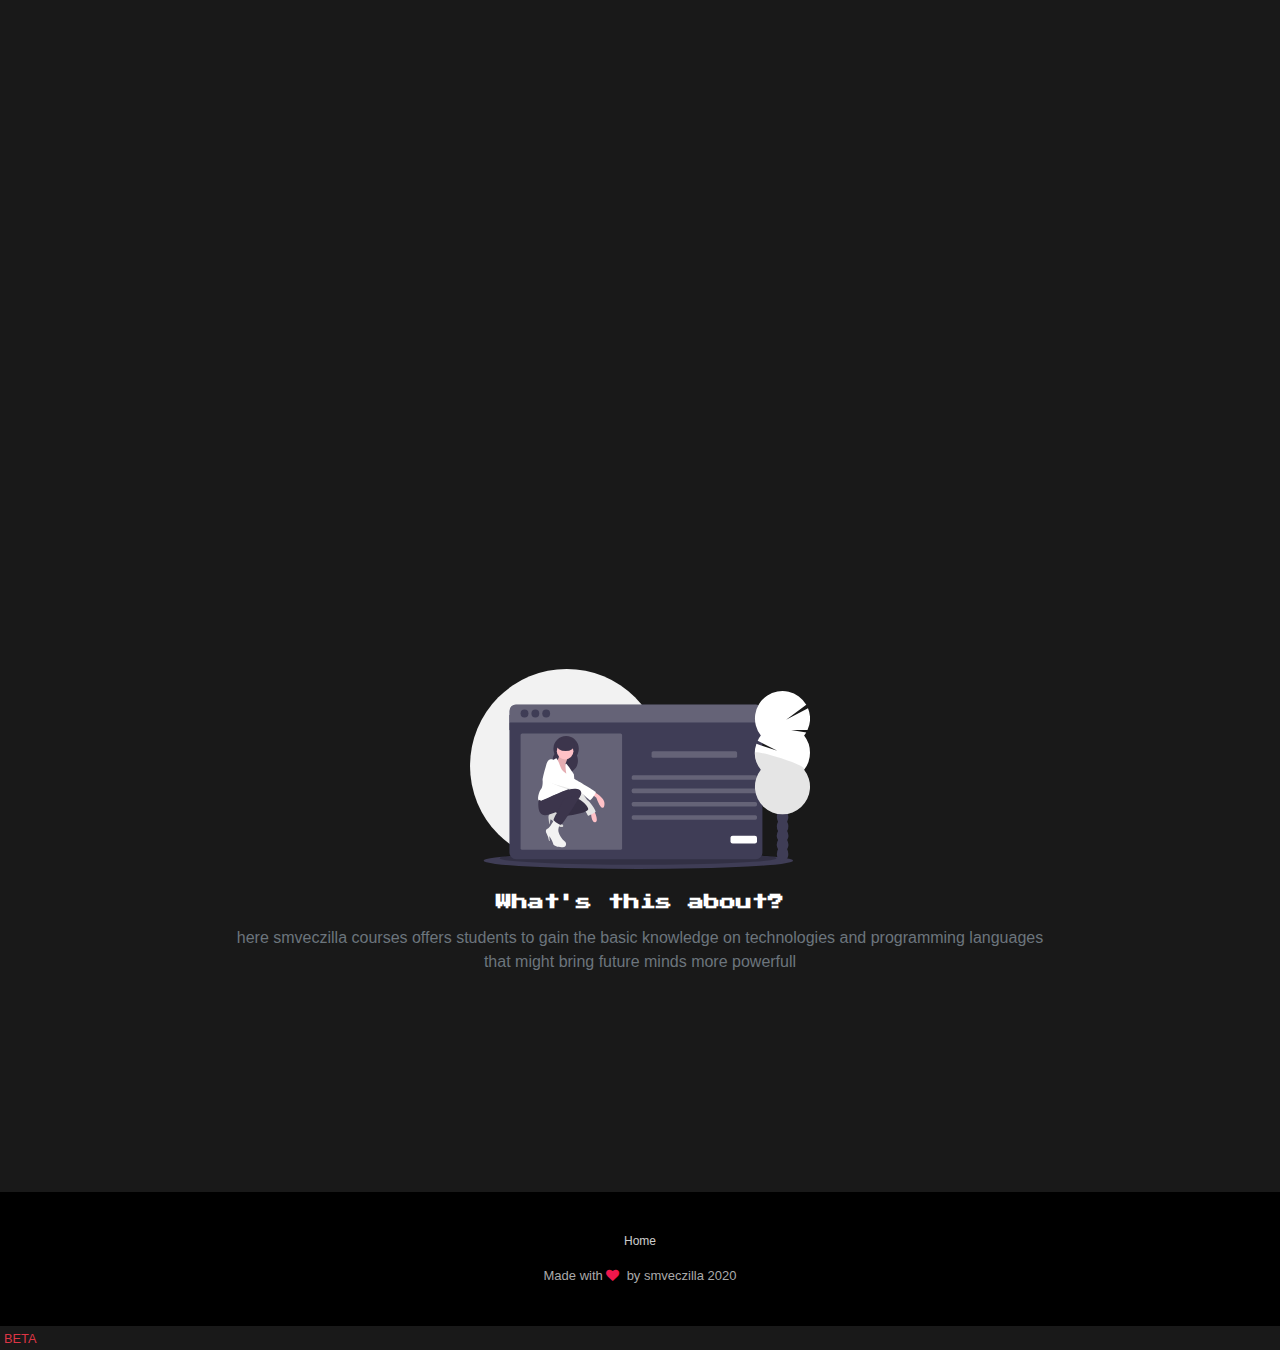
==== commit c5dcad3d: "new updates" ====
--- a/courses.html
+++ b/courses.html
@@ -84,7 +84,7 @@
             </div>
         </div>
 
-        <div id="guidelines" style="height: 70vh;" class="container">
+        <div id="guidelines" style="height: 90vh;" class="container">
             <div class="row">
                 <div class="col">
                     
@@ -113,7 +113,7 @@
             </div>
         </div>
 
-        <div id="end_credit" style="height: 50vh;" class="container">
+        <div id="end_credit" style="height: 80vh;" class="container">
             
                 <div class="row">
                     <div class="col-md-6 text-center d-flex flex-column justify-content-center align-items-center" style="padding: 10px;">
@@ -127,7 +127,7 @@
                         
         </div>
 
-        <div id="aboutud" style="height: 60vh;" class="container d-flex flex-column justify-content-center align-items-center">
+        <div id="aboutud" style="height: 80vh;" class="container d-flex flex-column justify-content-center align-items-center">
             
             <div class="row">
                 <div class="col-md-12 text-center" style="padding: 10px;">
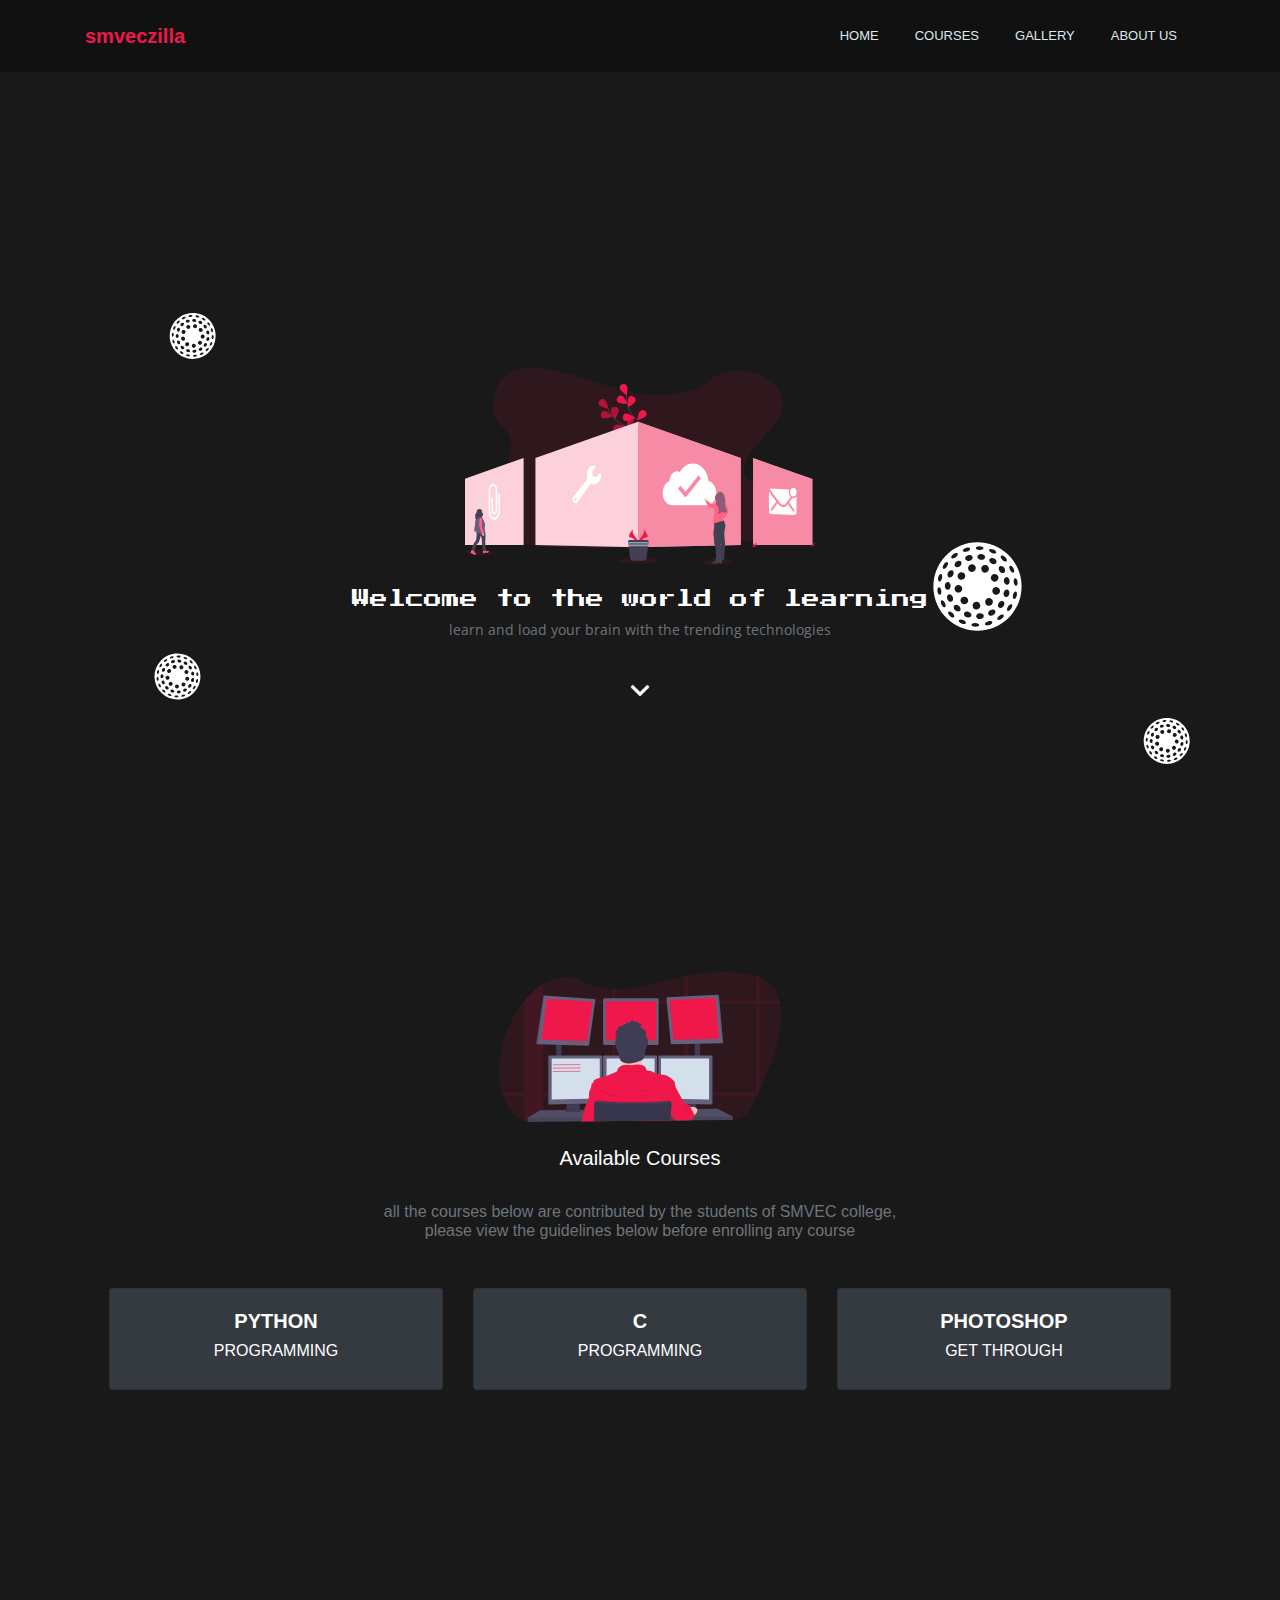
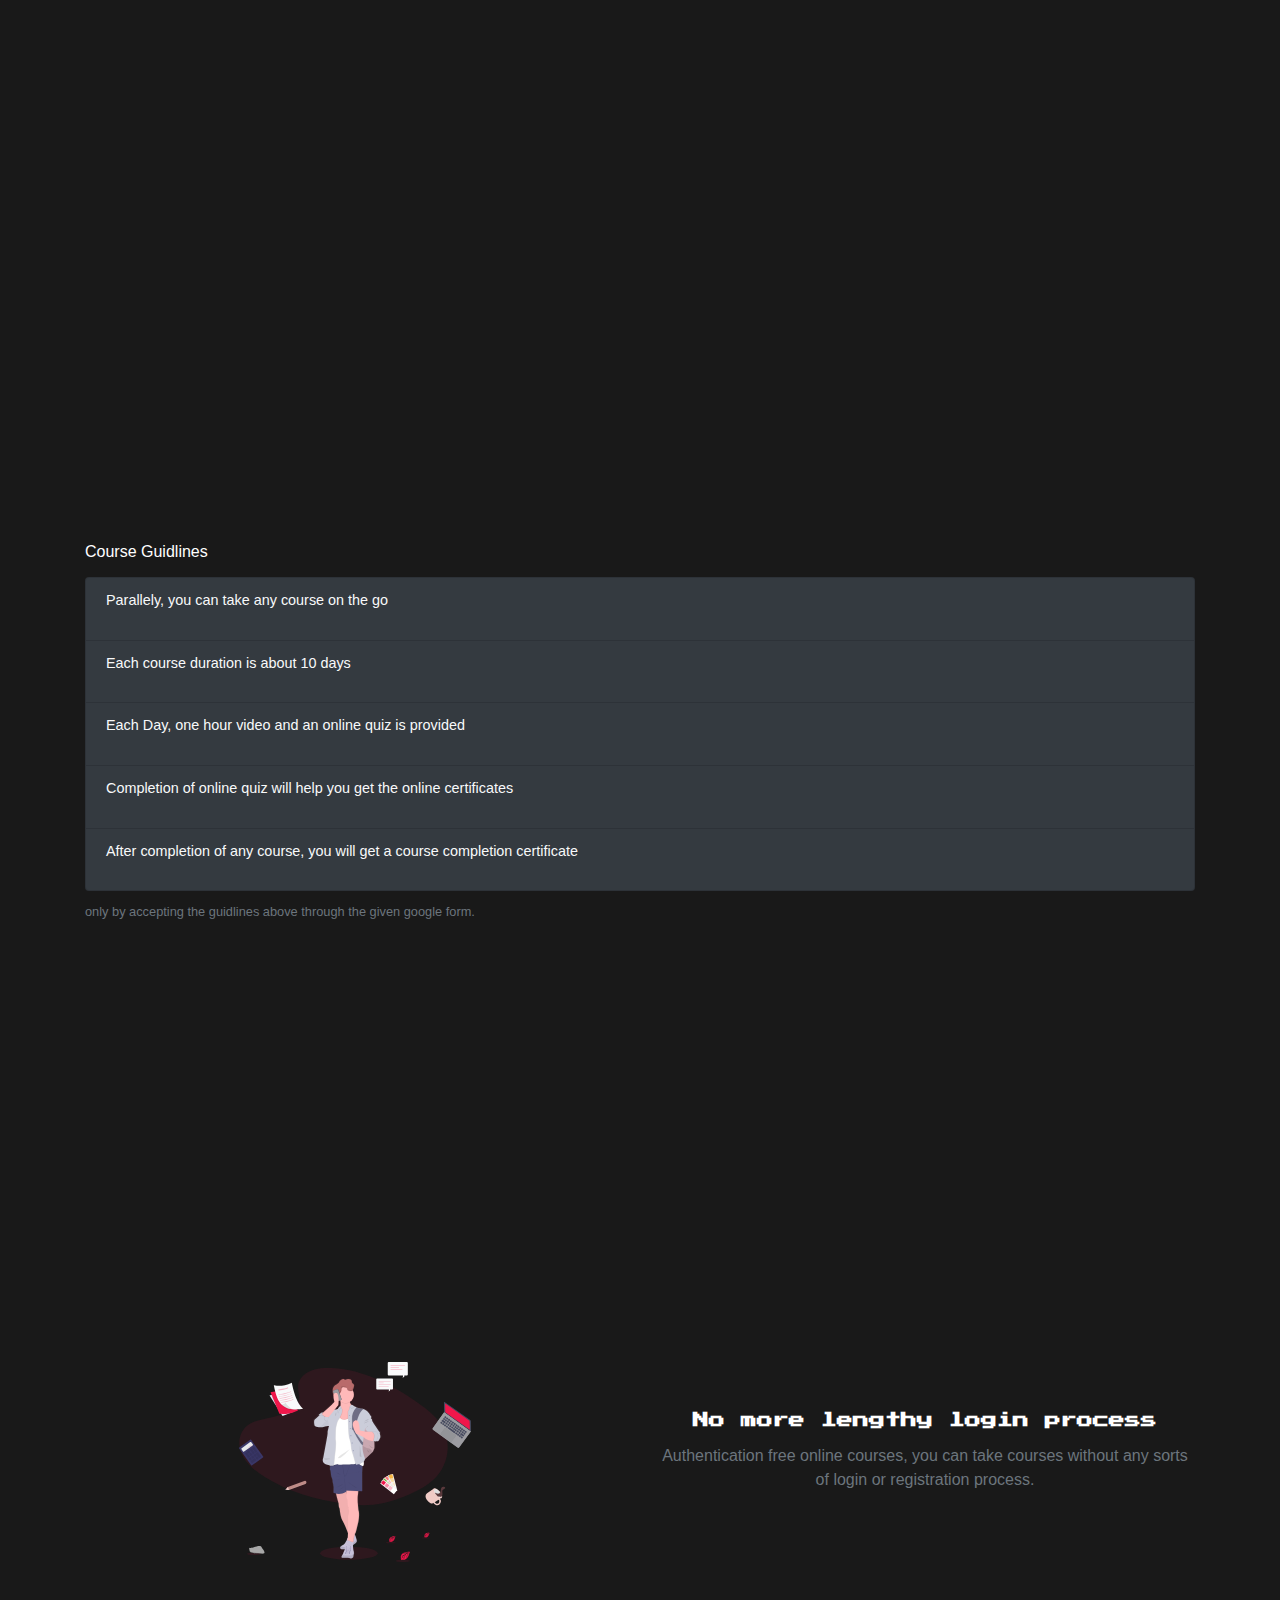
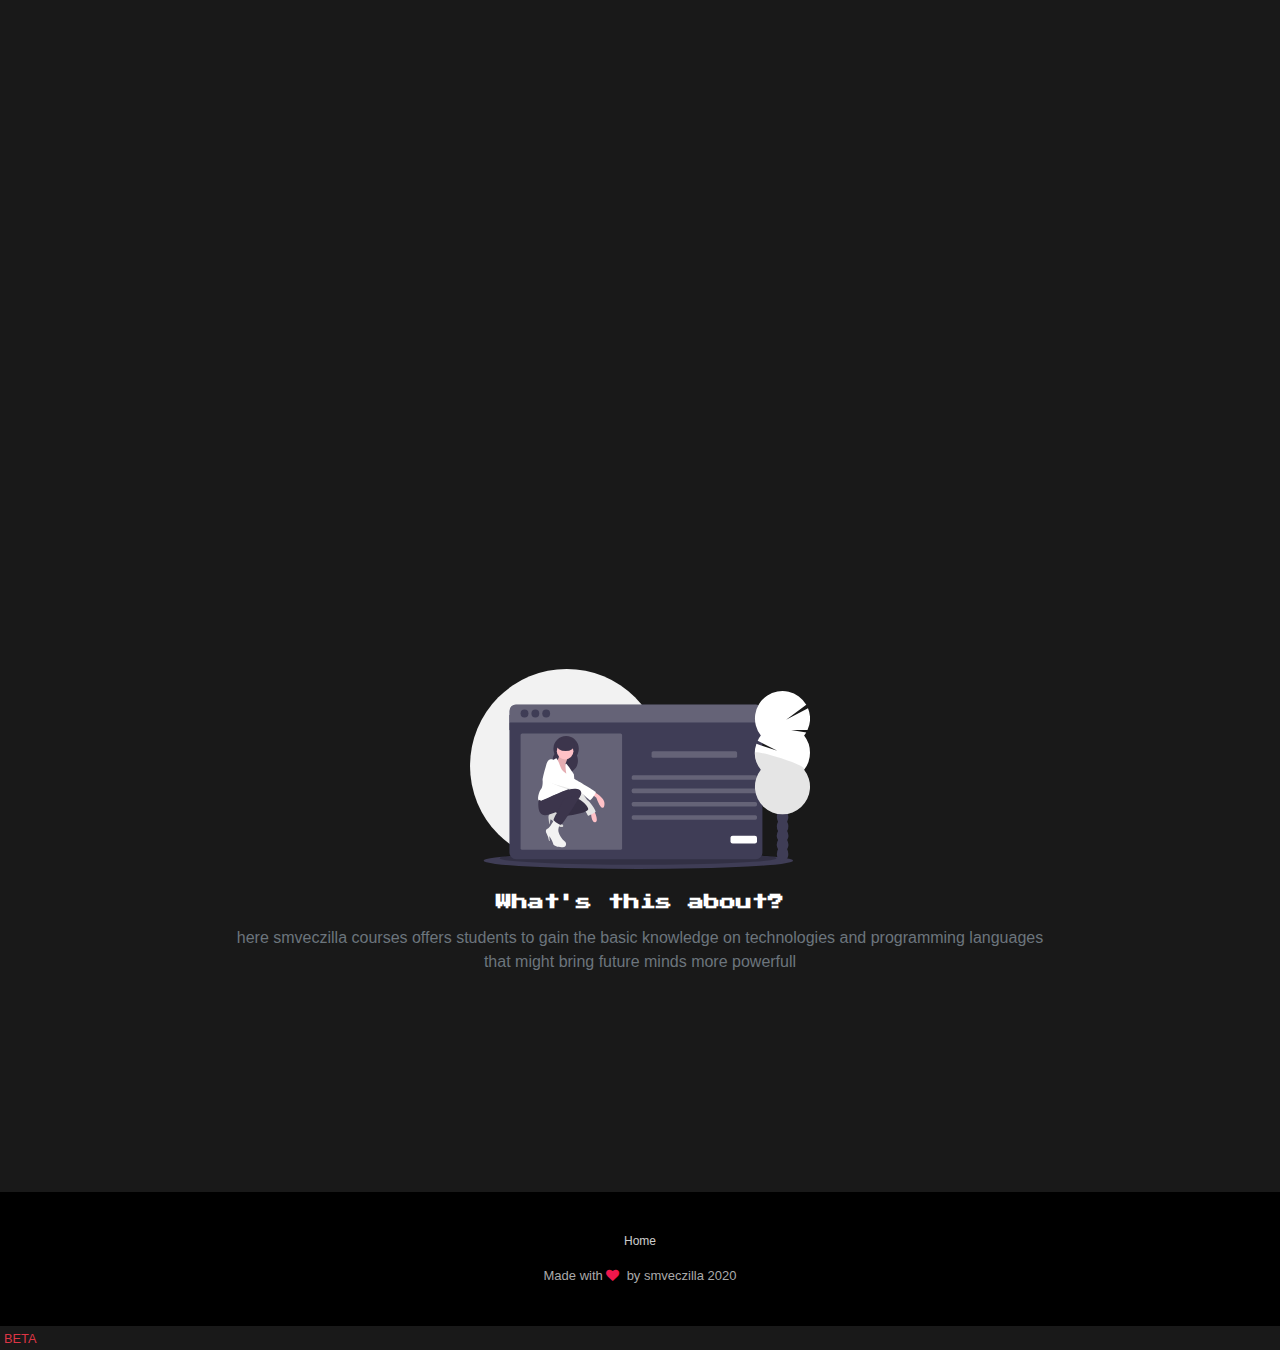
==== commit 55ce3a7a: "major fix bug" ====
--- a/courses.html
+++ b/courses.html
@@ -4,7 +4,7 @@
 <head>
     <meta charset="utf-8">
     <meta name="viewport" content="width=device-width, initial-scale=1.0, shrink-to-fit=no">
-    <title>smveczilla - Courses | Department of Computer Science and Engineering</title>
+    <title>SMVEC ZILLA - Courses | Department of Computer Science and Engineering</title>
     <link rel="icon" type="image/png" sizes="3300x2550" href="assets/img/zillalogo-01.png">
     <link href="https://fonts.googleapis.com/css2?family=Press+Start+2P&display=swap" rel="stylesheet">
     <link rel="stylesheet" href="assets/bootstrap/css/bootstrap.min.css">
@@ -35,6 +35,33 @@
         </div>
         </div>
     </nav>
+    <div class="animation-bg">
+        <div class="bg-animate3">
+            <svg xmlns="http://www.w3.org/2000/svg" x="0px" y="0px"
+width="50" height="50"
+viewBox="0 0 172 172"
+style=" fill:#000000;"><g fill="none" fill-rule="nonzero" stroke="none" stroke-width="1" stroke-linecap="butt" stroke-linejoin="miter" stroke-miterlimit="10" stroke-dasharray="" stroke-dashoffset="0" font-family="none" font-weight="none" font-size="none" text-anchor="none" style="mix-blend-mode: normal"><path d="M0,172v-172h172v172z" fill="none"></path><g fill="#ffffff"><path d="M86,6.88c-43.62952,0 -79.12,35.49048 -79.12,79.12c0,43.62952 35.49048,79.12 79.12,79.12c43.62952,0 79.12,-35.49048 79.12,-79.12c0,-43.62952 -35.49048,-79.12 -79.12,-79.12zM152.56056,67.27608c1.87136,-0.33024 3.9216,2.43552 4.58208,6.17824c0.66048,3.74272 -0.32336,7.04168 -2.19472,7.37192c-1.87136,0.33024 -3.9216,-2.43552 -4.58208,-6.17824c-0.65704,-3.73928 0.32336,-7.04168 2.19472,-7.37192zM124.95456,28.87192c1.2212,-1.45512 4.57176,-0.6536 7.482,1.7888c2.91024,2.4424 4.27936,5.60376 3.05816,7.05888c-1.2212,1.45512 -4.57176,0.6536 -7.482,-1.7888c-2.91024,-2.4424 -4.27936,-5.60032 -3.05816,-7.05888zM141.61792,67.92968c1.17304,3.612 -0.07224,7.2584 -2.78296,8.13904c-2.71072,0.88064 -5.85832,-1.33472 -7.0348,-4.95016c-1.17304,-3.61544 0.07224,-7.2584 2.78296,-8.13904c2.71072,-0.88064 5.86176,1.33472 7.0348,4.95016zM121.0192,45.20848c2.11904,-1.90576 5.89616,-1.16272 8.43832,1.66152c2.54216,2.82424 2.88616,6.65984 0.77056,8.5656c-2.11904,1.90576 -5.89616,1.16272 -8.43832,-1.66152c-2.54216,-2.82424 -2.88616,-6.65984 -0.77056,-8.5656zM126.65392,78.83104c0.66048,3.74272 -1.8404,7.31 -5.57968,7.97048c-3.74272,0.66048 -7.31,-1.83696 -7.97048,-5.57968c-0.66048,-3.74272 1.83696,-7.31 5.57968,-7.97048c3.74272,-0.66048 7.31,1.83696 7.97048,5.57968zM109.83232,99.76c1.89888,-3.29208 6.106,-4.41696 9.39808,-2.51808c3.29208,1.89888 4.41696,6.106 2.51808,9.39808c-1.89888,3.29208 -6.10944,4.41696 -9.39808,2.51808c-3.28864,-1.89888 -4.41696,-6.106 -2.51808,-9.39808zM103.68848,64.91968c-2.91024,-2.4424 -3.28864,-6.78368 -0.84624,-9.69392c2.4424,-2.91024 6.78024,-3.28864 9.69392,-0.84968c2.91024,2.4424 3.29208,6.78368 0.84968,9.69392c-2.4424,2.91024 -6.78712,3.29208 -9.69736,0.84968zM103.06584,18.99568c0.65016,-1.78536 4.06952,-2.17752 7.64024,-0.88064c3.57072,1.30032 5.93744,3.8012 5.28728,5.58656c-0.65016,1.78536 -4.06952,2.17752 -7.64024,0.88064c-3.57072,-1.30032 -5.93744,-3.8012 -5.28728,-5.58656zM101.40088,34.49288c1.15928,-2.60408 4.91232,-3.46064 8.38328,-1.91608c3.47096,1.54456 5.34576,4.90888 4.18648,7.51296c-1.15928,2.60408 -4.91232,3.46064 -8.38328,1.91608c-3.47096,-1.548 -5.34576,-4.91232 -4.18648,-7.51296zM95.41184,111.86192c3.57072,-1.30032 7.51984,0.54008 8.81672,4.1108c1.30032,3.57072 -0.54008,7.51984 -4.1108,8.81672c-3.57072,1.30032 -7.51984,-0.54008 -8.81672,-4.1108c-1.30032,-3.57072 0.54008,-7.51984 4.1108,-8.81672zM86,13.76c3.8012,0 6.88,1.54112 6.88,3.44c0,1.89888 -3.0788,3.44 -6.88,3.44c-3.8012,0 -6.88,-1.54112 -6.88,-3.44c0,-1.89888 3.0788,-3.44 6.88,-3.44zM86,27.52c3.8012,0 6.88,2.31168 6.88,5.16c0,2.84832 -3.0788,5.16 -6.88,5.16c-3.8012,0 -6.88,-2.31168 -6.88,-5.16c0,-2.84832 3.0788,-5.16 6.88,-5.16zM86,44.72c3.8012,0 6.88,3.0788 6.88,6.88c0,3.8012 -3.0788,6.88 -6.88,6.88c-3.8012,0 -6.88,-3.0788 -6.88,-6.88c0,-3.8012 3.0788,-6.88 6.88,-6.88zM76.58816,111.86192c3.57072,1.30032 5.41112,5.246 4.1108,8.81672c-1.30032,3.57072 -5.246,5.41112 -8.81672,4.1108c-3.57072,-1.30032 -5.41112,-5.246 -4.1108,-8.81672c1.29688,-3.57072 5.246,-5.41112 8.81672,-4.1108zM58.6176,64.07c-2.4424,-2.91024 -2.064,-7.25152 0.84968,-9.69392c2.91024,-2.4424 7.25152,-2.064 9.69392,0.84968c2.4424,2.91024 2.064,7.25152 -0.84624,9.69392c-2.91368,2.4424 -7.25496,2.06056 -9.69736,-0.84968zM59.6496,109.15808c-3.29208,1.89888 -7.4992,0.77056 -9.39808,-2.51808c-1.89888,-3.29208 -0.77056,-7.4992 2.51808,-9.39808c3.29208,-1.89888 7.4992,-0.774 9.39808,2.51808c1.89888,3.29208 0.77056,7.4992 -2.51808,9.39808zM70.59912,34.49288c1.15928,2.60408 -0.71552,5.9684 -4.18648,7.51296c-3.47096,1.54456 -7.224,0.688 -8.38328,-1.91608c-1.15928,-2.60408 0.71552,-5.96496 4.18648,-7.51296c3.47096,-1.548 7.224,-0.688 8.38328,1.91608zM61.29392,18.11504c3.57072,-1.30032 6.99352,-0.90472 7.64024,0.88064c0.64672,1.78536 -1.71656,4.28624 -5.28728,5.58656c-3.57072,1.30032 -6.99008,0.90472 -7.64024,-0.88064c-0.65016,-1.78536 1.71656,-4.28624 5.28728,-5.58656zM58.89968,81.22184c-0.66048,3.74272 -4.22776,6.24016 -7.97048,5.57968c-3.74272,-0.66048 -6.24016,-4.22776 -5.57968,-7.97048c0.66048,-3.74272 4.22776,-6.24016 7.97048,-5.57968c3.73928,0.66048 6.23672,4.22776 5.57968,7.97048zM50.9808,45.20848c2.11904,1.90576 1.77504,5.74136 -0.77056,8.5656c-2.54216,2.82424 -6.31928,3.56728 -8.43832,1.66152c-2.11904,-1.90576 -1.77504,-5.74136 0.77056,-8.5656c2.54216,-2.82424 6.31928,-3.56728 8.43832,-1.66152zM39.56344,30.66072c2.91024,-2.4424 6.2608,-3.24392 7.482,-1.7888c1.2212,1.45512 -0.14792,4.61648 -3.05816,7.05888c-2.91024,2.4424 -6.2608,3.24392 -7.482,1.7888c-1.2212,-1.45512 0.14792,-4.61648 3.05816,-7.05888zM37.41688,62.97952c2.71072,0.88064 3.956,4.5236 2.78296,8.13904c-1.17304,3.612 -4.32408,5.8308 -7.0348,4.95016c-2.71072,-0.88064 -3.956,-4.5236 -2.78296,-8.13904c1.17304,-3.61544 4.32408,-5.8308 7.0348,-4.95016zM23.43672,49.88c1.89888,-3.29208 4.77472,-5.18752 6.41904,-4.23808c1.64432,0.94944 1.43792,4.386 -0.46096,7.67808c-1.89888,3.29208 -4.77472,5.18752 -6.41904,4.23808c-1.64432,-0.94944 -1.43792,-4.386 0.46096,-7.67808zM19.43944,104.72392c-1.87136,0.33024 -3.9216,-2.43552 -4.58208,-6.17824c-0.66048,-3.74272 0.32336,-7.04168 2.19472,-7.37192c1.87136,-0.33024 3.9216,2.43552 4.58208,6.17824c0.65704,3.73928 -0.32336,7.04168 -2.19472,7.37192zM21.63416,74.65144c-0.66048,3.74272 -2.71072,6.50848 -4.58208,6.17824c-1.87136,-0.33024 -2.85176,-3.6292 -2.19472,-7.37192c0.66048,-3.74272 2.71072,-6.50848 4.58208,-6.17824c1.87136,0.3268 2.85176,3.6292 2.19472,7.37192zM29.8592,126.35808c-1.64432,0.94944 -4.52016,-0.94944 -6.41904,-4.23808c-1.89888,-3.29208 -2.10528,-6.72864 -0.46096,-7.67808c1.64432,-0.94944 4.52016,0.946 6.41904,4.23808c1.89888,3.29208 2.10528,6.72864 0.46096,7.67808zM27.83992,92.11288c-0.3956,-3.78056 1.57896,-7.08296 4.41352,-7.38224c2.83456,-0.29928 5.4524,2.52496 5.85144,6.30208c0.3956,3.78056 -1.57896,7.08296 -4.41352,7.38224c-2.83456,0.29928 -5.4524,-2.52496 -5.85144,-6.30208zM36.38488,106.70192c2.46648,-1.42416 6.00968,0.086 7.90856,3.37808c1.89888,3.29208 1.43792,7.11392 -1.02856,8.53808c-2.46648,1.42416 -6.00968,-0.08944 -7.90856,-3.37808c-1.90232,-3.29208 -1.44136,-7.11392 1.02856,-8.53808zM47.04544,143.12464c-1.2212,1.45512 -4.57176,0.6536 -7.482,-1.7888c-2.91024,-2.4424 -4.27936,-5.60376 -3.05816,-7.05888c1.2212,-1.45512 4.57176,-0.6536 7.482,1.7888c2.91024,2.44584 4.27936,5.60376 3.05816,7.05888zM49.09224,125.09216c1.67528,-2.3048 5.52464,-2.36328 8.6,-0.13072c3.07536,2.23256 4.20712,5.91336 2.53184,8.21816c-1.67528,2.3048 -5.52464,2.36328 -8.6,0.13072c-3.07192,-2.23256 -4.20712,-5.91336 -2.53184,-8.21816zM68.93416,153.00432c-0.65016,1.78536 -4.06952,2.17752 -7.64024,0.88064c-3.57072,-1.30032 -5.93744,-3.8012 -5.28728,-5.58656c0.65016,-1.78536 4.06952,-2.17752 7.64024,-0.88064c3.57072,1.30032 5.93744,3.8012 5.28728,5.58656zM73.84304,143.20032c-3.7152,-0.7912 -6.25048,-3.69112 -5.65536,-6.47752c0.59168,-2.7864 4.08672,-4.40664 7.80192,-3.61544c3.7152,0.7912 6.25048,3.69112 5.65536,6.47752c-0.59512,2.7864 -4.08672,4.40664 -7.80192,3.61544zM86,158.24c-3.8012,0 -6.88,-1.54112 -6.88,-3.44c0,-1.89888 3.0788,-3.44 6.88,-3.44c3.8012,0 6.88,1.54112 6.88,3.44c0,1.89888 -3.0788,3.44 -6.88,3.44zM98.15696,143.20032c-3.7152,0.7912 -7.21024,-0.82904 -7.80192,-3.61544c-0.59168,-2.7864 1.94016,-5.68632 5.65536,-6.47752c3.7152,-0.7912 7.21024,0.82904 7.80192,3.61544c0.59512,2.78984 -1.93672,5.68976 -5.65536,6.47752zM110.70608,153.88496c-3.57072,1.30032 -6.99352,0.90472 -7.64024,-0.88064c-0.65016,-1.78536 1.71656,-4.28624 5.28728,-5.58656c3.57072,-1.30032 6.99008,-0.90472 7.64024,0.88064c0.65016,1.78536 -1.71656,4.28624 -5.28728,5.58656zM120.37248,133.31032c-3.07536,2.23256 -6.92472,2.17408 -8.6,-0.13072c-1.67528,-2.3048 -0.54008,-5.9856 2.53184,-8.21816c3.07192,-2.23256 6.92472,-2.17408 8.6,0.13072c1.67872,2.3048 0.54352,5.9856 -2.53184,8.21816zM132.43656,141.33928c-2.91024,2.4424 -6.2608,3.24392 -7.482,1.7888c-1.2212,-1.45512 0.14792,-4.61648 3.05816,-7.05888c2.91024,-2.4424 6.2608,-3.24392 7.482,-1.7888c1.2212,1.45512 -0.14792,4.61648 -3.05816,7.05888zM136.64368,115.24c-1.89888,3.29208 -5.44208,4.80224 -7.90856,3.37808c-2.46648,-1.42416 -2.92744,-5.24944 -1.02856,-8.53808c1.89888,-3.29208 5.44208,-4.80224 7.90856,-3.37808c2.46992,1.42416 2.93088,5.246 1.02856,8.53808zM133.89512,91.03272c0.3956,-3.78056 3.01688,-6.60136 5.85144,-6.30208c2.83456,0.29928 4.80912,3.60168 4.41352,7.38224c-0.3956,3.78056 -3.01688,6.60136 -5.85144,6.30208c-2.83456,-0.29584 -4.80912,-3.60168 -4.41352,-7.38224zM148.56328,122.12c-1.89888,3.29208 -4.77472,5.18752 -6.41904,4.23808c-1.64432,-0.94944 -1.43792,-4.38944 0.46096,-7.67808c1.89888,-3.29208 4.77472,-5.18752 6.41904,-4.23808c1.64432,0.94944 1.43792,4.386 -0.46096,7.67808zM149.0208,57.55808c-1.64432,0.94944 -4.52016,-0.94944 -6.41904,-4.23808c-1.89888,-3.29208 -2.10528,-6.72864 -0.46096,-7.67808c1.64432,-0.94944 4.52016,0.946 6.41904,4.23808c1.90232,3.29208 2.10872,6.72864 0.46096,7.67808zM157.14264,98.54568c-0.66048,3.74272 -2.71072,6.50848 -4.58208,6.17824c-1.87136,-0.33024 -2.85176,-3.6292 -2.19472,-7.37192c0.66048,-3.74272 2.71072,-6.50848 4.58208,-6.17824c1.87136,0.3268 2.8552,3.6292 2.19472,7.37192z"></path></g></g></svg>         
+        
+        </div>
+        <div class="bg-animate">
+            <svg xmlns="http://www.w3.org/2000/svg" x="0px" y="0px"
+            width="50" height="50"
+            viewBox="0 0 172 172"
+            style=" fill:#000000;"><g fill="none" fill-rule="nonzero" stroke="none" stroke-width="1" stroke-linecap="butt" stroke-linejoin="miter" stroke-miterlimit="10" stroke-dasharray="" stroke-dashoffset="0" font-family="none" font-weight="none" font-size="none" text-anchor="none" style="mix-blend-mode: normal"><path d="M0,172v-172h172v172z" fill="none"></path><g fill="#ffffff"><path d="M86,6.88c-43.62952,0 -79.12,35.49048 -79.12,79.12c0,43.62952 35.49048,79.12 79.12,79.12c43.62952,0 79.12,-35.49048 79.12,-79.12c0,-43.62952 -35.49048,-79.12 -79.12,-79.12zM152.56056,67.27608c1.87136,-0.33024 3.9216,2.43552 4.58208,6.17824c0.66048,3.74272 -0.32336,7.04168 -2.19472,7.37192c-1.87136,0.33024 -3.9216,-2.43552 -4.58208,-6.17824c-0.65704,-3.73928 0.32336,-7.04168 2.19472,-7.37192zM124.95456,28.87192c1.2212,-1.45512 4.57176,-0.6536 7.482,1.7888c2.91024,2.4424 4.27936,5.60376 3.05816,7.05888c-1.2212,1.45512 -4.57176,0.6536 -7.482,-1.7888c-2.91024,-2.4424 -4.27936,-5.60032 -3.05816,-7.05888zM141.61792,67.92968c1.17304,3.612 -0.07224,7.2584 -2.78296,8.13904c-2.71072,0.88064 -5.85832,-1.33472 -7.0348,-4.95016c-1.17304,-3.61544 0.07224,-7.2584 2.78296,-8.13904c2.71072,-0.88064 5.86176,1.33472 7.0348,4.95016zM121.0192,45.20848c2.11904,-1.90576 5.89616,-1.16272 8.43832,1.66152c2.54216,2.82424 2.88616,6.65984 0.77056,8.5656c-2.11904,1.90576 -5.89616,1.16272 -8.43832,-1.66152c-2.54216,-2.82424 -2.88616,-6.65984 -0.77056,-8.5656zM126.65392,78.83104c0.66048,3.74272 -1.8404,7.31 -5.57968,7.97048c-3.74272,0.66048 -7.31,-1.83696 -7.97048,-5.57968c-0.66048,-3.74272 1.83696,-7.31 5.57968,-7.97048c3.74272,-0.66048 7.31,1.83696 7.97048,5.57968zM109.83232,99.76c1.89888,-3.29208 6.106,-4.41696 9.39808,-2.51808c3.29208,1.89888 4.41696,6.106 2.51808,9.39808c-1.89888,3.29208 -6.10944,4.41696 -9.39808,2.51808c-3.28864,-1.89888 -4.41696,-6.106 -2.51808,-9.39808zM103.68848,64.91968c-2.91024,-2.4424 -3.28864,-6.78368 -0.84624,-9.69392c2.4424,-2.91024 6.78024,-3.28864 9.69392,-0.84968c2.91024,2.4424 3.29208,6.78368 0.84968,9.69392c-2.4424,2.91024 -6.78712,3.29208 -9.69736,0.84968zM103.06584,18.99568c0.65016,-1.78536 4.06952,-2.17752 7.64024,-0.88064c3.57072,1.30032 5.93744,3.8012 5.28728,5.58656c-0.65016,1.78536 -4.06952,2.17752 -7.64024,0.88064c-3.57072,-1.30032 -5.93744,-3.8012 -5.28728,-5.58656zM101.40088,34.49288c1.15928,-2.60408 4.91232,-3.46064 8.38328,-1.91608c3.47096,1.54456 5.34576,4.90888 4.18648,7.51296c-1.15928,2.60408 -4.91232,3.46064 -8.38328,1.91608c-3.47096,-1.548 -5.34576,-4.91232 -4.18648,-7.51296zM95.41184,111.86192c3.57072,-1.30032 7.51984,0.54008 8.81672,4.1108c1.30032,3.57072 -0.54008,7.51984 -4.1108,8.81672c-3.57072,1.30032 -7.51984,-0.54008 -8.81672,-4.1108c-1.30032,-3.57072 0.54008,-7.51984 4.1108,-8.81672zM86,13.76c3.8012,0 6.88,1.54112 6.88,3.44c0,1.89888 -3.0788,3.44 -6.88,3.44c-3.8012,0 -6.88,-1.54112 -6.88,-3.44c0,-1.89888 3.0788,-3.44 6.88,-3.44zM86,27.52c3.8012,0 6.88,2.31168 6.88,5.16c0,2.84832 -3.0788,5.16 -6.88,5.16c-3.8012,0 -6.88,-2.31168 -6.88,-5.16c0,-2.84832 3.0788,-5.16 6.88,-5.16zM86,44.72c3.8012,0 6.88,3.0788 6.88,6.88c0,3.8012 -3.0788,6.88 -6.88,6.88c-3.8012,0 -6.88,-3.0788 -6.88,-6.88c0,-3.8012 3.0788,-6.88 6.88,-6.88zM76.58816,111.86192c3.57072,1.30032 5.41112,5.246 4.1108,8.81672c-1.30032,3.57072 -5.246,5.41112 -8.81672,4.1108c-3.57072,-1.30032 -5.41112,-5.246 -4.1108,-8.81672c1.29688,-3.57072 5.246,-5.41112 8.81672,-4.1108zM58.6176,64.07c-2.4424,-2.91024 -2.064,-7.25152 0.84968,-9.69392c2.91024,-2.4424 7.25152,-2.064 9.69392,0.84968c2.4424,2.91024 2.064,7.25152 -0.84624,9.69392c-2.91368,2.4424 -7.25496,2.06056 -9.69736,-0.84968zM59.6496,109.15808c-3.29208,1.89888 -7.4992,0.77056 -9.39808,-2.51808c-1.89888,-3.29208 -0.77056,-7.4992 2.51808,-9.39808c3.29208,-1.89888 7.4992,-0.774 9.39808,2.51808c1.89888,3.29208 0.77056,7.4992 -2.51808,9.39808zM70.59912,34.49288c1.15928,2.60408 -0.71552,5.9684 -4.18648,7.51296c-3.47096,1.54456 -7.224,0.688 -8.38328,-1.91608c-1.15928,-2.60408 0.71552,-5.96496 4.18648,-7.51296c3.47096,-1.548 7.224,-0.688 8.38328,1.91608zM61.29392,18.11504c3.57072,-1.30032 6.99352,-0.90472 7.64024,0.88064c0.64672,1.78536 -1.71656,4.28624 -5.28728,5.58656c-3.57072,1.30032 -6.99008,0.90472 -7.64024,-0.88064c-0.65016,-1.78536 1.71656,-4.28624 5.28728,-5.58656zM58.89968,81.22184c-0.66048,3.74272 -4.22776,6.24016 -7.97048,5.57968c-3.74272,-0.66048 -6.24016,-4.22776 -5.57968,-7.97048c0.66048,-3.74272 4.22776,-6.24016 7.97048,-5.57968c3.73928,0.66048 6.23672,4.22776 5.57968,7.97048zM50.9808,45.20848c2.11904,1.90576 1.77504,5.74136 -0.77056,8.5656c-2.54216,2.82424 -6.31928,3.56728 -8.43832,1.66152c-2.11904,-1.90576 -1.77504,-5.74136 0.77056,-8.5656c2.54216,-2.82424 6.31928,-3.56728 8.43832,-1.66152zM39.56344,30.66072c2.91024,-2.4424 6.2608,-3.24392 7.482,-1.7888c1.2212,1.45512 -0.14792,4.61648 -3.05816,7.05888c-2.91024,2.4424 -6.2608,3.24392 -7.482,1.7888c-1.2212,-1.45512 0.14792,-4.61648 3.05816,-7.05888zM37.41688,62.97952c2.71072,0.88064 3.956,4.5236 2.78296,8.13904c-1.17304,3.612 -4.32408,5.8308 -7.0348,4.95016c-2.71072,-0.88064 -3.956,-4.5236 -2.78296,-8.13904c1.17304,-3.61544 4.32408,-5.8308 7.0348,-4.95016zM23.43672,49.88c1.89888,-3.29208 4.77472,-5.18752 6.41904,-4.23808c1.64432,0.94944 1.43792,4.386 -0.46096,7.67808c-1.89888,3.29208 -4.77472,5.18752 -6.41904,4.23808c-1.64432,-0.94944 -1.43792,-4.386 0.46096,-7.67808zM19.43944,104.72392c-1.87136,0.33024 -3.9216,-2.43552 -4.58208,-6.17824c-0.66048,-3.74272 0.32336,-7.04168 2.19472,-7.37192c1.87136,-0.33024 3.9216,2.43552 4.58208,6.17824c0.65704,3.73928 -0.32336,7.04168 -2.19472,7.37192zM21.63416,74.65144c-0.66048,3.74272 -2.71072,6.50848 -4.58208,6.17824c-1.87136,-0.33024 -2.85176,-3.6292 -2.19472,-7.37192c0.66048,-3.74272 2.71072,-6.50848 4.58208,-6.17824c1.87136,0.3268 2.85176,3.6292 2.19472,7.37192zM29.8592,126.35808c-1.64432,0.94944 -4.52016,-0.94944 -6.41904,-4.23808c-1.89888,-3.29208 -2.10528,-6.72864 -0.46096,-7.67808c1.64432,-0.94944 4.52016,0.946 6.41904,4.23808c1.89888,3.29208 2.10528,6.72864 0.46096,7.67808zM27.83992,92.11288c-0.3956,-3.78056 1.57896,-7.08296 4.41352,-7.38224c2.83456,-0.29928 5.4524,2.52496 5.85144,6.30208c0.3956,3.78056 -1.57896,7.08296 -4.41352,7.38224c-2.83456,0.29928 -5.4524,-2.52496 -5.85144,-6.30208zM36.38488,106.70192c2.46648,-1.42416 6.00968,0.086 7.90856,3.37808c1.89888,3.29208 1.43792,7.11392 -1.02856,8.53808c-2.46648,1.42416 -6.00968,-0.08944 -7.90856,-3.37808c-1.90232,-3.29208 -1.44136,-7.11392 1.02856,-8.53808zM47.04544,143.12464c-1.2212,1.45512 -4.57176,0.6536 -7.482,-1.7888c-2.91024,-2.4424 -4.27936,-5.60376 -3.05816,-7.05888c1.2212,-1.45512 4.57176,-0.6536 7.482,1.7888c2.91024,2.44584 4.27936,5.60376 3.05816,7.05888zM49.09224,125.09216c1.67528,-2.3048 5.52464,-2.36328 8.6,-0.13072c3.07536,2.23256 4.20712,5.91336 2.53184,8.21816c-1.67528,2.3048 -5.52464,2.36328 -8.6,0.13072c-3.07192,-2.23256 -4.20712,-5.91336 -2.53184,-8.21816zM68.93416,153.00432c-0.65016,1.78536 -4.06952,2.17752 -7.64024,0.88064c-3.57072,-1.30032 -5.93744,-3.8012 -5.28728,-5.58656c0.65016,-1.78536 4.06952,-2.17752 7.64024,-0.88064c3.57072,1.30032 5.93744,3.8012 5.28728,5.58656zM73.84304,143.20032c-3.7152,-0.7912 -6.25048,-3.69112 -5.65536,-6.47752c0.59168,-2.7864 4.08672,-4.40664 7.80192,-3.61544c3.7152,0.7912 6.25048,3.69112 5.65536,6.47752c-0.59512,2.7864 -4.08672,4.40664 -7.80192,3.61544zM86,158.24c-3.8012,0 -6.88,-1.54112 -6.88,-3.44c0,-1.89888 3.0788,-3.44 6.88,-3.44c3.8012,0 6.88,1.54112 6.88,3.44c0,1.89888 -3.0788,3.44 -6.88,3.44zM98.15696,143.20032c-3.7152,0.7912 -7.21024,-0.82904 -7.80192,-3.61544c-0.59168,-2.7864 1.94016,-5.68632 5.65536,-6.47752c3.7152,-0.7912 7.21024,0.82904 7.80192,3.61544c0.59512,2.78984 -1.93672,5.68976 -5.65536,6.47752zM110.70608,153.88496c-3.57072,1.30032 -6.99352,0.90472 -7.64024,-0.88064c-0.65016,-1.78536 1.71656,-4.28624 5.28728,-5.58656c3.57072,-1.30032 6.99008,-0.90472 7.64024,0.88064c0.65016,1.78536 -1.71656,4.28624 -5.28728,5.58656zM120.37248,133.31032c-3.07536,2.23256 -6.92472,2.17408 -8.6,-0.13072c-1.67528,-2.3048 -0.54008,-5.9856 2.53184,-8.21816c3.07192,-2.23256 6.92472,-2.17408 8.6,0.13072c1.67872,2.3048 0.54352,5.9856 -2.53184,8.21816zM132.43656,141.33928c-2.91024,2.4424 -6.2608,3.24392 -7.482,1.7888c-1.2212,-1.45512 0.14792,-4.61648 3.05816,-7.05888c2.91024,-2.4424 6.2608,-3.24392 7.482,-1.7888c1.2212,1.45512 -0.14792,4.61648 -3.05816,7.05888zM136.64368,115.24c-1.89888,3.29208 -5.44208,4.80224 -7.90856,3.37808c-2.46648,-1.42416 -2.92744,-5.24944 -1.02856,-8.53808c1.89888,-3.29208 5.44208,-4.80224 7.90856,-3.37808c2.46992,1.42416 2.93088,5.246 1.02856,8.53808zM133.89512,91.03272c0.3956,-3.78056 3.01688,-6.60136 5.85144,-6.30208c2.83456,0.29928 4.80912,3.60168 4.41352,7.38224c-0.3956,3.78056 -3.01688,6.60136 -5.85144,6.30208c-2.83456,-0.29584 -4.80912,-3.60168 -4.41352,-7.38224zM148.56328,122.12c-1.89888,3.29208 -4.77472,5.18752 -6.41904,4.23808c-1.64432,-0.94944 -1.43792,-4.38944 0.46096,-7.67808c1.89888,-3.29208 4.77472,-5.18752 6.41904,-4.23808c1.64432,0.94944 1.43792,4.386 -0.46096,7.67808zM149.0208,57.55808c-1.64432,0.94944 -4.52016,-0.94944 -6.41904,-4.23808c-1.89888,-3.29208 -2.10528,-6.72864 -0.46096,-7.67808c1.64432,-0.94944 4.52016,0.946 6.41904,4.23808c1.90232,3.29208 2.10872,6.72864 0.46096,7.67808zM157.14264,98.54568c-0.66048,3.74272 -2.71072,6.50848 -4.58208,6.17824c-1.87136,-0.33024 -2.85176,-3.6292 -2.19472,-7.37192c0.66048,-3.74272 2.71072,-6.50848 4.58208,-6.17824c1.87136,0.3268 2.8552,3.6292 2.19472,7.37192z"></path></g></g></svg>         
+        </div>
+        <div class="bg-animate1">
+            <svg xmlns="http://www.w3.org/2000/svg" x="0px" y="0px"
+            width="96" height="96"
+            viewBox="0 0 172 172"
+            style=" fill:#000000;"><g fill="none" fill-rule="nonzero" stroke="none" stroke-width="1" stroke-linecap="butt" stroke-linejoin="miter" stroke-miterlimit="10" stroke-dasharray="" stroke-dashoffset="0" font-family="none" font-weight="none" font-size="none" text-anchor="none" style="mix-blend-mode: normal"><path d="M0,172v-172h172v172z" fill="none"></path><g fill="#ffffff"><path d="M86,6.88c-43.62952,0 -79.12,35.49048 -79.12,79.12c0,43.62952 35.49048,79.12 79.12,79.12c43.62952,0 79.12,-35.49048 79.12,-79.12c0,-43.62952 -35.49048,-79.12 -79.12,-79.12zM152.56056,67.27608c1.87136,-0.33024 3.9216,2.43552 4.58208,6.17824c0.66048,3.74272 -0.32336,7.04168 -2.19472,7.37192c-1.87136,0.33024 -3.9216,-2.43552 -4.58208,-6.17824c-0.65704,-3.73928 0.32336,-7.04168 2.19472,-7.37192zM124.95456,28.87192c1.2212,-1.45512 4.57176,-0.6536 7.482,1.7888c2.91024,2.4424 4.27936,5.60376 3.05816,7.05888c-1.2212,1.45512 -4.57176,0.6536 -7.482,-1.7888c-2.91024,-2.4424 -4.27936,-5.60032 -3.05816,-7.05888zM141.61792,67.92968c1.17304,3.612 -0.07224,7.2584 -2.78296,8.13904c-2.71072,0.88064 -5.85832,-1.33472 -7.0348,-4.95016c-1.17304,-3.61544 0.07224,-7.2584 2.78296,-8.13904c2.71072,-0.88064 5.86176,1.33472 7.0348,4.95016zM121.0192,45.20848c2.11904,-1.90576 5.89616,-1.16272 8.43832,1.66152c2.54216,2.82424 2.88616,6.65984 0.77056,8.5656c-2.11904,1.90576 -5.89616,1.16272 -8.43832,-1.66152c-2.54216,-2.82424 -2.88616,-6.65984 -0.77056,-8.5656zM126.65392,78.83104c0.66048,3.74272 -1.8404,7.31 -5.57968,7.97048c-3.74272,0.66048 -7.31,-1.83696 -7.97048,-5.57968c-0.66048,-3.74272 1.83696,-7.31 5.57968,-7.97048c3.74272,-0.66048 7.31,1.83696 7.97048,5.57968zM109.83232,99.76c1.89888,-3.29208 6.106,-4.41696 9.39808,-2.51808c3.29208,1.89888 4.41696,6.106 2.51808,9.39808c-1.89888,3.29208 -6.10944,4.41696 -9.39808,2.51808c-3.28864,-1.89888 -4.41696,-6.106 -2.51808,-9.39808zM103.68848,64.91968c-2.91024,-2.4424 -3.28864,-6.78368 -0.84624,-9.69392c2.4424,-2.91024 6.78024,-3.28864 9.69392,-0.84968c2.91024,2.4424 3.29208,6.78368 0.84968,9.69392c-2.4424,2.91024 -6.78712,3.29208 -9.69736,0.84968zM103.06584,18.99568c0.65016,-1.78536 4.06952,-2.17752 7.64024,-0.88064c3.57072,1.30032 5.93744,3.8012 5.28728,5.58656c-0.65016,1.78536 -4.06952,2.17752 -7.64024,0.88064c-3.57072,-1.30032 -5.93744,-3.8012 -5.28728,-5.58656zM101.40088,34.49288c1.15928,-2.60408 4.91232,-3.46064 8.38328,-1.91608c3.47096,1.54456 5.34576,4.90888 4.18648,7.51296c-1.15928,2.60408 -4.91232,3.46064 -8.38328,1.91608c-3.47096,-1.548 -5.34576,-4.91232 -4.18648,-7.51296zM95.41184,111.86192c3.57072,-1.30032 7.51984,0.54008 8.81672,4.1108c1.30032,3.57072 -0.54008,7.51984 -4.1108,8.81672c-3.57072,1.30032 -7.51984,-0.54008 -8.81672,-4.1108c-1.30032,-3.57072 0.54008,-7.51984 4.1108,-8.81672zM86,13.76c3.8012,0 6.88,1.54112 6.88,3.44c0,1.89888 -3.0788,3.44 -6.88,3.44c-3.8012,0 -6.88,-1.54112 -6.88,-3.44c0,-1.89888 3.0788,-3.44 6.88,-3.44zM86,27.52c3.8012,0 6.88,2.31168 6.88,5.16c0,2.84832 -3.0788,5.16 -6.88,5.16c-3.8012,0 -6.88,-2.31168 -6.88,-5.16c0,-2.84832 3.0788,-5.16 6.88,-5.16zM86,44.72c3.8012,0 6.88,3.0788 6.88,6.88c0,3.8012 -3.0788,6.88 -6.88,6.88c-3.8012,0 -6.88,-3.0788 -6.88,-6.88c0,-3.8012 3.0788,-6.88 6.88,-6.88zM76.58816,111.86192c3.57072,1.30032 5.41112,5.246 4.1108,8.81672c-1.30032,3.57072 -5.246,5.41112 -8.81672,4.1108c-3.57072,-1.30032 -5.41112,-5.246 -4.1108,-8.81672c1.29688,-3.57072 5.246,-5.41112 8.81672,-4.1108zM58.6176,64.07c-2.4424,-2.91024 -2.064,-7.25152 0.84968,-9.69392c2.91024,-2.4424 7.25152,-2.064 9.69392,0.84968c2.4424,2.91024 2.064,7.25152 -0.84624,9.69392c-2.91368,2.4424 -7.25496,2.06056 -9.69736,-0.84968zM59.6496,109.15808c-3.29208,1.89888 -7.4992,0.77056 -9.39808,-2.51808c-1.89888,-3.29208 -0.77056,-7.4992 2.51808,-9.39808c3.29208,-1.89888 7.4992,-0.774 9.39808,2.51808c1.89888,3.29208 0.77056,7.4992 -2.51808,9.39808zM70.59912,34.49288c1.15928,2.60408 -0.71552,5.9684 -4.18648,7.51296c-3.47096,1.54456 -7.224,0.688 -8.38328,-1.91608c-1.15928,-2.60408 0.71552,-5.96496 4.18648,-7.51296c3.47096,-1.548 7.224,-0.688 8.38328,1.91608zM61.29392,18.11504c3.57072,-1.30032 6.99352,-0.90472 7.64024,0.88064c0.64672,1.78536 -1.71656,4.28624 -5.28728,5.58656c-3.57072,1.30032 -6.99008,0.90472 -7.64024,-0.88064c-0.65016,-1.78536 1.71656,-4.28624 5.28728,-5.58656zM58.89968,81.22184c-0.66048,3.74272 -4.22776,6.24016 -7.97048,5.57968c-3.74272,-0.66048 -6.24016,-4.22776 -5.57968,-7.97048c0.66048,-3.74272 4.22776,-6.24016 7.97048,-5.57968c3.73928,0.66048 6.23672,4.22776 5.57968,7.97048zM50.9808,45.20848c2.11904,1.90576 1.77504,5.74136 -0.77056,8.5656c-2.54216,2.82424 -6.31928,3.56728 -8.43832,1.66152c-2.11904,-1.90576 -1.77504,-5.74136 0.77056,-8.5656c2.54216,-2.82424 6.31928,-3.56728 8.43832,-1.66152zM39.56344,30.66072c2.91024,-2.4424 6.2608,-3.24392 7.482,-1.7888c1.2212,1.45512 -0.14792,4.61648 -3.05816,7.05888c-2.91024,2.4424 -6.2608,3.24392 -7.482,1.7888c-1.2212,-1.45512 0.14792,-4.61648 3.05816,-7.05888zM37.41688,62.97952c2.71072,0.88064 3.956,4.5236 2.78296,8.13904c-1.17304,3.612 -4.32408,5.8308 -7.0348,4.95016c-2.71072,-0.88064 -3.956,-4.5236 -2.78296,-8.13904c1.17304,-3.61544 4.32408,-5.8308 7.0348,-4.95016zM23.43672,49.88c1.89888,-3.29208 4.77472,-5.18752 6.41904,-4.23808c1.64432,0.94944 1.43792,4.386 -0.46096,7.67808c-1.89888,3.29208 -4.77472,5.18752 -6.41904,4.23808c-1.64432,-0.94944 -1.43792,-4.386 0.46096,-7.67808zM19.43944,104.72392c-1.87136,0.33024 -3.9216,-2.43552 -4.58208,-6.17824c-0.66048,-3.74272 0.32336,-7.04168 2.19472,-7.37192c1.87136,-0.33024 3.9216,2.43552 4.58208,6.17824c0.65704,3.73928 -0.32336,7.04168 -2.19472,7.37192zM21.63416,74.65144c-0.66048,3.74272 -2.71072,6.50848 -4.58208,6.17824c-1.87136,-0.33024 -2.85176,-3.6292 -2.19472,-7.37192c0.66048,-3.74272 2.71072,-6.50848 4.58208,-6.17824c1.87136,0.3268 2.85176,3.6292 2.19472,7.37192zM29.8592,126.35808c-1.64432,0.94944 -4.52016,-0.94944 -6.41904,-4.23808c-1.89888,-3.29208 -2.10528,-6.72864 -0.46096,-7.67808c1.64432,-0.94944 4.52016,0.946 6.41904,4.23808c1.89888,3.29208 2.10528,6.72864 0.46096,7.67808zM27.83992,92.11288c-0.3956,-3.78056 1.57896,-7.08296 4.41352,-7.38224c2.83456,-0.29928 5.4524,2.52496 5.85144,6.30208c0.3956,3.78056 -1.57896,7.08296 -4.41352,7.38224c-2.83456,0.29928 -5.4524,-2.52496 -5.85144,-6.30208zM36.38488,106.70192c2.46648,-1.42416 6.00968,0.086 7.90856,3.37808c1.89888,3.29208 1.43792,7.11392 -1.02856,8.53808c-2.46648,1.42416 -6.00968,-0.08944 -7.90856,-3.37808c-1.90232,-3.29208 -1.44136,-7.11392 1.02856,-8.53808zM47.04544,143.12464c-1.2212,1.45512 -4.57176,0.6536 -7.482,-1.7888c-2.91024,-2.4424 -4.27936,-5.60376 -3.05816,-7.05888c1.2212,-1.45512 4.57176,-0.6536 7.482,1.7888c2.91024,2.44584 4.27936,5.60376 3.05816,7.05888zM49.09224,125.09216c1.67528,-2.3048 5.52464,-2.36328 8.6,-0.13072c3.07536,2.23256 4.20712,5.91336 2.53184,8.21816c-1.67528,2.3048 -5.52464,2.36328 -8.6,0.13072c-3.07192,-2.23256 -4.20712,-5.91336 -2.53184,-8.21816zM68.93416,153.00432c-0.65016,1.78536 -4.06952,2.17752 -7.64024,0.88064c-3.57072,-1.30032 -5.93744,-3.8012 -5.28728,-5.58656c0.65016,-1.78536 4.06952,-2.17752 7.64024,-0.88064c3.57072,1.30032 5.93744,3.8012 5.28728,5.58656zM73.84304,143.20032c-3.7152,-0.7912 -6.25048,-3.69112 -5.65536,-6.47752c0.59168,-2.7864 4.08672,-4.40664 7.80192,-3.61544c3.7152,0.7912 6.25048,3.69112 5.65536,6.47752c-0.59512,2.7864 -4.08672,4.40664 -7.80192,3.61544zM86,158.24c-3.8012,0 -6.88,-1.54112 -6.88,-3.44c0,-1.89888 3.0788,-3.44 6.88,-3.44c3.8012,0 6.88,1.54112 6.88,3.44c0,1.89888 -3.0788,3.44 -6.88,3.44zM98.15696,143.20032c-3.7152,0.7912 -7.21024,-0.82904 -7.80192,-3.61544c-0.59168,-2.7864 1.94016,-5.68632 5.65536,-6.47752c3.7152,-0.7912 7.21024,0.82904 7.80192,3.61544c0.59512,2.78984 -1.93672,5.68976 -5.65536,6.47752zM110.70608,153.88496c-3.57072,1.30032 -6.99352,0.90472 -7.64024,-0.88064c-0.65016,-1.78536 1.71656,-4.28624 5.28728,-5.58656c3.57072,-1.30032 6.99008,-0.90472 7.64024,0.88064c0.65016,1.78536 -1.71656,4.28624 -5.28728,5.58656zM120.37248,133.31032c-3.07536,2.23256 -6.92472,2.17408 -8.6,-0.13072c-1.67528,-2.3048 -0.54008,-5.9856 2.53184,-8.21816c3.07192,-2.23256 6.92472,-2.17408 8.6,0.13072c1.67872,2.3048 0.54352,5.9856 -2.53184,8.21816zM132.43656,141.33928c-2.91024,2.4424 -6.2608,3.24392 -7.482,1.7888c-1.2212,-1.45512 0.14792,-4.61648 3.05816,-7.05888c2.91024,-2.4424 6.2608,-3.24392 7.482,-1.7888c1.2212,1.45512 -0.14792,4.61648 -3.05816,7.05888zM136.64368,115.24c-1.89888,3.29208 -5.44208,4.80224 -7.90856,3.37808c-2.46648,-1.42416 -2.92744,-5.24944 -1.02856,-8.53808c1.89888,-3.29208 5.44208,-4.80224 7.90856,-3.37808c2.46992,1.42416 2.93088,5.246 1.02856,8.53808zM133.89512,91.03272c0.3956,-3.78056 3.01688,-6.60136 5.85144,-6.30208c2.83456,0.29928 4.80912,3.60168 4.41352,7.38224c-0.3956,3.78056 -3.01688,6.60136 -5.85144,6.30208c-2.83456,-0.29584 -4.80912,-3.60168 -4.41352,-7.38224zM148.56328,122.12c-1.89888,3.29208 -4.77472,5.18752 -6.41904,4.23808c-1.64432,-0.94944 -1.43792,-4.38944 0.46096,-7.67808c1.89888,-3.29208 4.77472,-5.18752 6.41904,-4.23808c1.64432,0.94944 1.43792,4.386 -0.46096,7.67808zM149.0208,57.55808c-1.64432,0.94944 -4.52016,-0.94944 -6.41904,-4.23808c-1.89888,-3.29208 -2.10528,-6.72864 -0.46096,-7.67808c1.64432,-0.94944 4.52016,0.946 6.41904,4.23808c1.90232,3.29208 2.10872,6.72864 0.46096,7.67808zM157.14264,98.54568c-0.66048,3.74272 -2.71072,6.50848 -4.58208,6.17824c-1.87136,-0.33024 -2.85176,-3.6292 -2.19472,-7.37192c0.66048,-3.74272 2.71072,-6.50848 4.58208,-6.17824c1.87136,0.3268 2.8552,3.6292 2.19472,7.37192z"></path></g></g></svg>
+        </div>
+        <div class="bg-animate2">            
+            <svg xmlns="http://www.w3.org/2000/svg" x="0px" y="0px"
+            width="50" height="50"
+            viewBox="0 0 172 172"
+            style=" fill:#000000;"><g fill="none" fill-rule="nonzero" stroke="none" stroke-width="1" stroke-linecap="butt" stroke-linejoin="miter" stroke-miterlimit="10" stroke-dasharray="" stroke-dashoffset="0" font-family="none" font-weight="none" font-size="none" text-anchor="none" style="mix-blend-mode: normal"><path d="M0,172v-172h172v172z" fill="none"></path><g fill="#ffffff"><path d="M86,6.88c-43.62952,0 -79.12,35.49048 -79.12,79.12c0,43.62952 35.49048,79.12 79.12,79.12c43.62952,0 79.12,-35.49048 79.12,-79.12c0,-43.62952 -35.49048,-79.12 -79.12,-79.12zM152.56056,67.27608c1.87136,-0.33024 3.9216,2.43552 4.58208,6.17824c0.66048,3.74272 -0.32336,7.04168 -2.19472,7.37192c-1.87136,0.33024 -3.9216,-2.43552 -4.58208,-6.17824c-0.65704,-3.73928 0.32336,-7.04168 2.19472,-7.37192zM124.95456,28.87192c1.2212,-1.45512 4.57176,-0.6536 7.482,1.7888c2.91024,2.4424 4.27936,5.60376 3.05816,7.05888c-1.2212,1.45512 -4.57176,0.6536 -7.482,-1.7888c-2.91024,-2.4424 -4.27936,-5.60032 -3.05816,-7.05888zM141.61792,67.92968c1.17304,3.612 -0.07224,7.2584 -2.78296,8.13904c-2.71072,0.88064 -5.85832,-1.33472 -7.0348,-4.95016c-1.17304,-3.61544 0.07224,-7.2584 2.78296,-8.13904c2.71072,-0.88064 5.86176,1.33472 7.0348,4.95016zM121.0192,45.20848c2.11904,-1.90576 5.89616,-1.16272 8.43832,1.66152c2.54216,2.82424 2.88616,6.65984 0.77056,8.5656c-2.11904,1.90576 -5.89616,1.16272 -8.43832,-1.66152c-2.54216,-2.82424 -2.88616,-6.65984 -0.77056,-8.5656zM126.65392,78.83104c0.66048,3.74272 -1.8404,7.31 -5.57968,7.97048c-3.74272,0.66048 -7.31,-1.83696 -7.97048,-5.57968c-0.66048,-3.74272 1.83696,-7.31 5.57968,-7.97048c3.74272,-0.66048 7.31,1.83696 7.97048,5.57968zM109.83232,99.76c1.89888,-3.29208 6.106,-4.41696 9.39808,-2.51808c3.29208,1.89888 4.41696,6.106 2.51808,9.39808c-1.89888,3.29208 -6.10944,4.41696 -9.39808,2.51808c-3.28864,-1.89888 -4.41696,-6.106 -2.51808,-9.39808zM103.68848,64.91968c-2.91024,-2.4424 -3.28864,-6.78368 -0.84624,-9.69392c2.4424,-2.91024 6.78024,-3.28864 9.69392,-0.84968c2.91024,2.4424 3.29208,6.78368 0.84968,9.69392c-2.4424,2.91024 -6.78712,3.29208 -9.69736,0.84968zM103.06584,18.99568c0.65016,-1.78536 4.06952,-2.17752 7.64024,-0.88064c3.57072,1.30032 5.93744,3.8012 5.28728,5.58656c-0.65016,1.78536 -4.06952,2.17752 -7.64024,0.88064c-3.57072,-1.30032 -5.93744,-3.8012 -5.28728,-5.58656zM101.40088,34.49288c1.15928,-2.60408 4.91232,-3.46064 8.38328,-1.91608c3.47096,1.54456 5.34576,4.90888 4.18648,7.51296c-1.15928,2.60408 -4.91232,3.46064 -8.38328,1.91608c-3.47096,-1.548 -5.34576,-4.91232 -4.18648,-7.51296zM95.41184,111.86192c3.57072,-1.30032 7.51984,0.54008 8.81672,4.1108c1.30032,3.57072 -0.54008,7.51984 -4.1108,8.81672c-3.57072,1.30032 -7.51984,-0.54008 -8.81672,-4.1108c-1.30032,-3.57072 0.54008,-7.51984 4.1108,-8.81672zM86,13.76c3.8012,0 6.88,1.54112 6.88,3.44c0,1.89888 -3.0788,3.44 -6.88,3.44c-3.8012,0 -6.88,-1.54112 -6.88,-3.44c0,-1.89888 3.0788,-3.44 6.88,-3.44zM86,27.52c3.8012,0 6.88,2.31168 6.88,5.16c0,2.84832 -3.0788,5.16 -6.88,5.16c-3.8012,0 -6.88,-2.31168 -6.88,-5.16c0,-2.84832 3.0788,-5.16 6.88,-5.16zM86,44.72c3.8012,0 6.88,3.0788 6.88,6.88c0,3.8012 -3.0788,6.88 -6.88,6.88c-3.8012,0 -6.88,-3.0788 -6.88,-6.88c0,-3.8012 3.0788,-6.88 6.88,-6.88zM76.58816,111.86192c3.57072,1.30032 5.41112,5.246 4.1108,8.81672c-1.30032,3.57072 -5.246,5.41112 -8.81672,4.1108c-3.57072,-1.30032 -5.41112,-5.246 -4.1108,-8.81672c1.29688,-3.57072 5.246,-5.41112 8.81672,-4.1108zM58.6176,64.07c-2.4424,-2.91024 -2.064,-7.25152 0.84968,-9.69392c2.91024,-2.4424 7.25152,-2.064 9.69392,0.84968c2.4424,2.91024 2.064,7.25152 -0.84624,9.69392c-2.91368,2.4424 -7.25496,2.06056 -9.69736,-0.84968zM59.6496,109.15808c-3.29208,1.89888 -7.4992,0.77056 -9.39808,-2.51808c-1.89888,-3.29208 -0.77056,-7.4992 2.51808,-9.39808c3.29208,-1.89888 7.4992,-0.774 9.39808,2.51808c1.89888,3.29208 0.77056,7.4992 -2.51808,9.39808zM70.59912,34.49288c1.15928,2.60408 -0.71552,5.9684 -4.18648,7.51296c-3.47096,1.54456 -7.224,0.688 -8.38328,-1.91608c-1.15928,-2.60408 0.71552,-5.96496 4.18648,-7.51296c3.47096,-1.548 7.224,-0.688 8.38328,1.91608zM61.29392,18.11504c3.57072,-1.30032 6.99352,-0.90472 7.64024,0.88064c0.64672,1.78536 -1.71656,4.28624 -5.28728,5.58656c-3.57072,1.30032 -6.99008,0.90472 -7.64024,-0.88064c-0.65016,-1.78536 1.71656,-4.28624 5.28728,-5.58656zM58.89968,81.22184c-0.66048,3.74272 -4.22776,6.24016 -7.97048,5.57968c-3.74272,-0.66048 -6.24016,-4.22776 -5.57968,-7.97048c0.66048,-3.74272 4.22776,-6.24016 7.97048,-5.57968c3.73928,0.66048 6.23672,4.22776 5.57968,7.97048zM50.9808,45.20848c2.11904,1.90576 1.77504,5.74136 -0.77056,8.5656c-2.54216,2.82424 -6.31928,3.56728 -8.43832,1.66152c-2.11904,-1.90576 -1.77504,-5.74136 0.77056,-8.5656c2.54216,-2.82424 6.31928,-3.56728 8.43832,-1.66152zM39.56344,30.66072c2.91024,-2.4424 6.2608,-3.24392 7.482,-1.7888c1.2212,1.45512 -0.14792,4.61648 -3.05816,7.05888c-2.91024,2.4424 -6.2608,3.24392 -7.482,1.7888c-1.2212,-1.45512 0.14792,-4.61648 3.05816,-7.05888zM37.41688,62.97952c2.71072,0.88064 3.956,4.5236 2.78296,8.13904c-1.17304,3.612 -4.32408,5.8308 -7.0348,4.95016c-2.71072,-0.88064 -3.956,-4.5236 -2.78296,-8.13904c1.17304,-3.61544 4.32408,-5.8308 7.0348,-4.95016zM23.43672,49.88c1.89888,-3.29208 4.77472,-5.18752 6.41904,-4.23808c1.64432,0.94944 1.43792,4.386 -0.46096,7.67808c-1.89888,3.29208 -4.77472,5.18752 -6.41904,4.23808c-1.64432,-0.94944 -1.43792,-4.386 0.46096,-7.67808zM19.43944,104.72392c-1.87136,0.33024 -3.9216,-2.43552 -4.58208,-6.17824c-0.66048,-3.74272 0.32336,-7.04168 2.19472,-7.37192c1.87136,-0.33024 3.9216,2.43552 4.58208,6.17824c0.65704,3.73928 -0.32336,7.04168 -2.19472,7.37192zM21.63416,74.65144c-0.66048,3.74272 -2.71072,6.50848 -4.58208,6.17824c-1.87136,-0.33024 -2.85176,-3.6292 -2.19472,-7.37192c0.66048,-3.74272 2.71072,-6.50848 4.58208,-6.17824c1.87136,0.3268 2.85176,3.6292 2.19472,7.37192zM29.8592,126.35808c-1.64432,0.94944 -4.52016,-0.94944 -6.41904,-4.23808c-1.89888,-3.29208 -2.10528,-6.72864 -0.46096,-7.67808c1.64432,-0.94944 4.52016,0.946 6.41904,4.23808c1.89888,3.29208 2.10528,6.72864 0.46096,7.67808zM27.83992,92.11288c-0.3956,-3.78056 1.57896,-7.08296 4.41352,-7.38224c2.83456,-0.29928 5.4524,2.52496 5.85144,6.30208c0.3956,3.78056 -1.57896,7.08296 -4.41352,7.38224c-2.83456,0.29928 -5.4524,-2.52496 -5.85144,-6.30208zM36.38488,106.70192c2.46648,-1.42416 6.00968,0.086 7.90856,3.37808c1.89888,3.29208 1.43792,7.11392 -1.02856,8.53808c-2.46648,1.42416 -6.00968,-0.08944 -7.90856,-3.37808c-1.90232,-3.29208 -1.44136,-7.11392 1.02856,-8.53808zM47.04544,143.12464c-1.2212,1.45512 -4.57176,0.6536 -7.482,-1.7888c-2.91024,-2.4424 -4.27936,-5.60376 -3.05816,-7.05888c1.2212,-1.45512 4.57176,-0.6536 7.482,1.7888c2.91024,2.44584 4.27936,5.60376 3.05816,7.05888zM49.09224,125.09216c1.67528,-2.3048 5.52464,-2.36328 8.6,-0.13072c3.07536,2.23256 4.20712,5.91336 2.53184,8.21816c-1.67528,2.3048 -5.52464,2.36328 -8.6,0.13072c-3.07192,-2.23256 -4.20712,-5.91336 -2.53184,-8.21816zM68.93416,153.00432c-0.65016,1.78536 -4.06952,2.17752 -7.64024,0.88064c-3.57072,-1.30032 -5.93744,-3.8012 -5.28728,-5.58656c0.65016,-1.78536 4.06952,-2.17752 7.64024,-0.88064c3.57072,1.30032 5.93744,3.8012 5.28728,5.58656zM73.84304,143.20032c-3.7152,-0.7912 -6.25048,-3.69112 -5.65536,-6.47752c0.59168,-2.7864 4.08672,-4.40664 7.80192,-3.61544c3.7152,0.7912 6.25048,3.69112 5.65536,6.47752c-0.59512,2.7864 -4.08672,4.40664 -7.80192,3.61544zM86,158.24c-3.8012,0 -6.88,-1.54112 -6.88,-3.44c0,-1.89888 3.0788,-3.44 6.88,-3.44c3.8012,0 6.88,1.54112 6.88,3.44c0,1.89888 -3.0788,3.44 -6.88,3.44zM98.15696,143.20032c-3.7152,0.7912 -7.21024,-0.82904 -7.80192,-3.61544c-0.59168,-2.7864 1.94016,-5.68632 5.65536,-6.47752c3.7152,-0.7912 7.21024,0.82904 7.80192,3.61544c0.59512,2.78984 -1.93672,5.68976 -5.65536,6.47752zM110.70608,153.88496c-3.57072,1.30032 -6.99352,0.90472 -7.64024,-0.88064c-0.65016,-1.78536 1.71656,-4.28624 5.28728,-5.58656c3.57072,-1.30032 6.99008,-0.90472 7.64024,0.88064c0.65016,1.78536 -1.71656,4.28624 -5.28728,5.58656zM120.37248,133.31032c-3.07536,2.23256 -6.92472,2.17408 -8.6,-0.13072c-1.67528,-2.3048 -0.54008,-5.9856 2.53184,-8.21816c3.07192,-2.23256 6.92472,-2.17408 8.6,0.13072c1.67872,2.3048 0.54352,5.9856 -2.53184,8.21816zM132.43656,141.33928c-2.91024,2.4424 -6.2608,3.24392 -7.482,1.7888c-1.2212,-1.45512 0.14792,-4.61648 3.05816,-7.05888c2.91024,-2.4424 6.2608,-3.24392 7.482,-1.7888c1.2212,1.45512 -0.14792,4.61648 -3.05816,7.05888zM136.64368,115.24c-1.89888,3.29208 -5.44208,4.80224 -7.90856,3.37808c-2.46648,-1.42416 -2.92744,-5.24944 -1.02856,-8.53808c1.89888,-3.29208 5.44208,-4.80224 7.90856,-3.37808c2.46992,1.42416 2.93088,5.246 1.02856,8.53808zM133.89512,91.03272c0.3956,-3.78056 3.01688,-6.60136 5.85144,-6.30208c2.83456,0.29928 4.80912,3.60168 4.41352,7.38224c-0.3956,3.78056 -3.01688,6.60136 -5.85144,6.30208c-2.83456,-0.29584 -4.80912,-3.60168 -4.41352,-7.38224zM148.56328,122.12c-1.89888,3.29208 -4.77472,5.18752 -6.41904,4.23808c-1.64432,-0.94944 -1.43792,-4.38944 0.46096,-7.67808c1.89888,-3.29208 4.77472,-5.18752 6.41904,-4.23808c1.64432,0.94944 1.43792,4.386 -0.46096,7.67808zM149.0208,57.55808c-1.64432,0.94944 -4.52016,-0.94944 -6.41904,-4.23808c-1.89888,-3.29208 -2.10528,-6.72864 -0.46096,-7.67808c1.64432,-0.94944 4.52016,0.946 6.41904,4.23808c1.90232,3.29208 2.10872,6.72864 0.46096,7.67808zM157.14264,98.54568c-0.66048,3.74272 -2.71072,6.50848 -4.58208,6.17824c-1.87136,-0.33024 -2.85176,-3.6292 -2.19472,-7.37192c0.66048,-3.74272 2.71072,-6.50848 4.58208,-6.17824c1.87136,0.3268 2.8552,3.6292 2.19472,7.37192z"></path></g></g></svg>
+        </div>
+    </div>    
     <div class="d-sm-flex justify-content-sm-center align-items-sm-center" style="height: 100vh;font-family: Baloo, cursive;">
         <div class="container mt-4 ">
             <div class="row ">
--- a/assets/css/Highlight-Blue.css
+++ b/assets/css/Highlight-Blue.css
@@ -197,6 +197,7 @@
 
 
 @media only screen and (max-width: 600px) {
+ 
  .bg-animate {
   position: absolute;  
   top: 35%;
